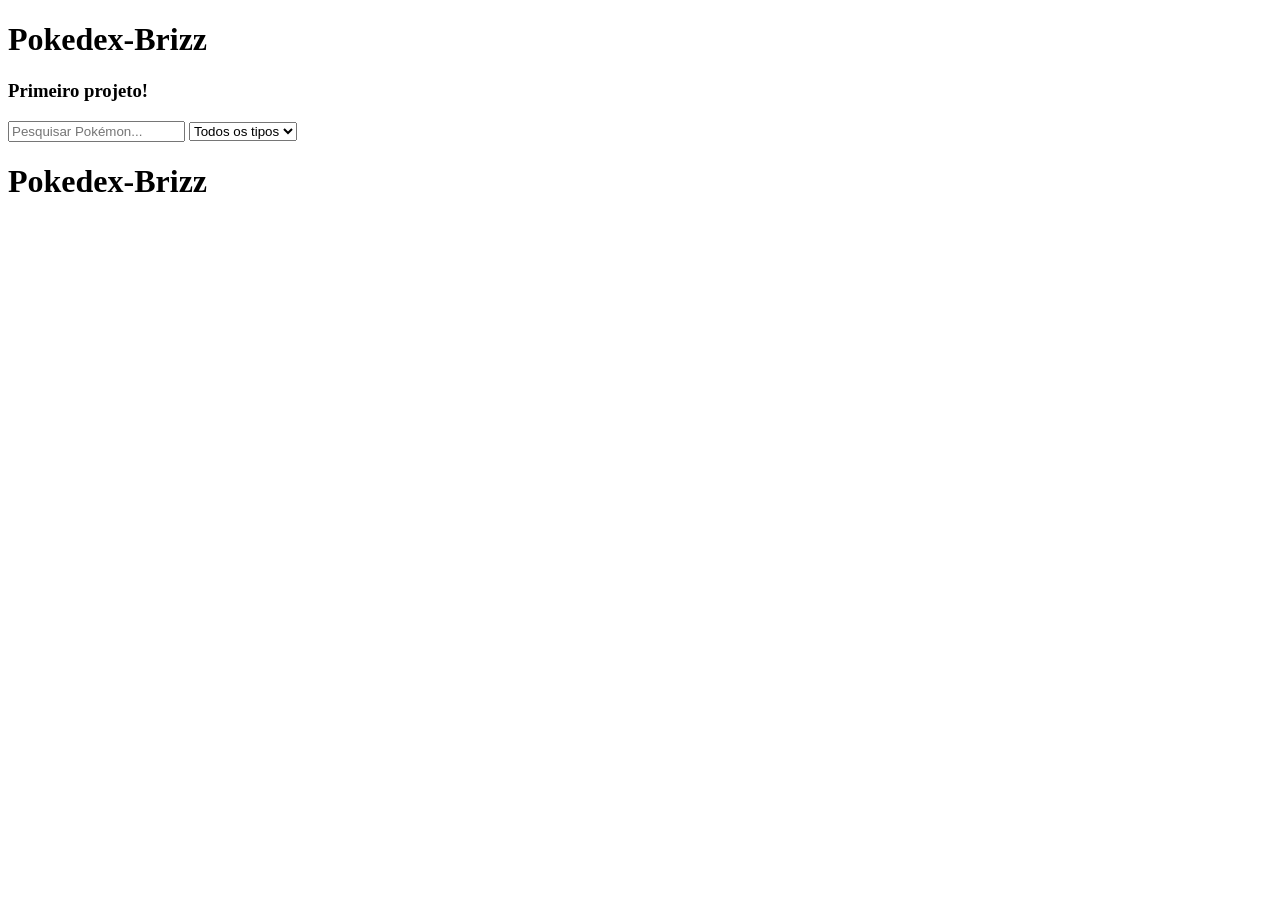
==== index.html @ e9a26c33 "Enhance index.html with search and filter options Added input and select elements for Pokémon search" ====
<!DOCTYPE html>
<html lang="pt-br">

<head>
    <meta charset="UTF-8">
    <meta name="viewport" content="width=device-width, initial-scale=1.0">

    <title>Pokedex-Brizz</title>
<!DOCTYPE html>
<html lang="pt-br">

<head>
    <meta charset="UTF-8">
    <meta name="viewport" content="width=device-width, initial-scale=1.0">

    <title>Pokedex do Brizz</title>

    <link rel="stylesheet" href="style.css">
</head>

<body>

    <h1>Pokedex-Brizz</h1>
    <h3>Primeiro projeto!</h3>

<input 
    type="text" 
    id="search" 
    placeholder="Pesquisar Pokémon..."
>
<select id="typeFilter">
    <option value="all">Todos os tipos</option>
    <option value="normal">Normal</option>
    <option value="fire">Fogo</option>
    <option value="water">Água</option>
    <option value="electric">Elétrico</option>
    <option value="grass">Grama</option>
    <option value="ice">Gelo</option>
    <option value="fighting">Lutador</option>
    <option value="poison">Veneno</option>
    <option value="ground">Terrestre</option>
    <option value="flying">Voador</option>
    <option value="psychic">Psíquico</option>
    <option value="bug">Inseto</option>
    <option value="rock">Pedra</option>
    <option value="ghost">Fantasma</option>
    <option value="dragon">Dragão</option>
    <option value="dark">Sombrio</option>
    <option value="steel">Aço</option>
    <option value="fairy">Fada</option>
</select>

<div class="pokeContainer" id="pokeContainer">

    <div class="pokeContainer" id="pokeContainer">


    </div>

    <script src="script.js"></script>

</body>
</html>
    <link rel="stylesheet" href="style.css">
</head>

<body>

    <h1>Pokedex-Brizz</h1>

    <div class="pokeContainer" id="pokeContainer">


    </div>

    <script src="script.js"></script>

</body>
</html>
---- style.css ----
const pokeContainer = document.querySelector("#pokeContainer");
const pokemonCount = 151
const colors = {
     fire: '#f5cbc8',
    grass: '#DEFDE0',
    electric: '#FCF7DE',
    water: '#c7ebfc',
    ground: '#caaf94',
    rock: '#bdbd7c',
    fairy: '#e6b7df',
    poison: '#97e4a6',
    bug: '#a2d19d',
    dragon: '#97b3e6',
    psychic: '#f8bcee',
    flying: '#F5F5F5',
    fighting: '#E6E0D4',
    normal: '#F5F5F5'
}

const mainTypes = Object.keys(colors);

const fetchPokemons = async () => {
    for (let i = 1; i <= pokemonCount; i++) {
        await getPokemon(i)
    }

}

const getPokemon = async (id) => {
    const url = `https://pokeapi.co/api/v2/pokemon/${id}`
    const resp = await fetch(url)
    const data = await resp.json()
    createPokemonCard(data)
}

createPokemonCard = (poke) => {
    const card = document.createElement('div')
    card.classList.add('pokemon')

    const name = poke.name[0].toUpperCase() + poke.name.slice(1)
    const id = poke.id.toString().padStart(3, '0')

    const  pokeTypes = poke.types.map(type => type.type.name)
    const   type = mainTypes.find(type => pokeTypes.indexOf(type) > -1)
    const color = colors[type]

    card.style.backgroundColor = color
j
    const pokemonInnerHTML = `
      <div class="imgContainer">
                <img src="https://raw.githubusercontent.com/PokeAPI/sprites/master/sprites/pokemon/${poke.id}.png" alt="${name}">
            </div>

            <div class="info">
                <span class="number">#${id}</span>
                <h3 class="name">${name}</h3>
                <small class="type">Type: ${type}</small>
            </div>
            `
            card.innerHTML = pokemonInnerHTML

            pokeContainer.appendChild(card)
}

        fetchPokemons()
---- style.css ----
const pokeContainer = document.querySelector("#pokeContainer");
const pokemonCount = 151
const colors = {
     fire: '#f5cbc8',
    grass: '#DEFDE0',
    electric: '#FCF7DE',
    water: '#c7ebfc',
    ground: '#caaf94',
    rock: '#bdbd7c',
    fairy: '#e6b7df',
    poison: '#97e4a6',
    bug: '#a2d19d',
    dragon: '#97b3e6',
    psychic: '#f8bcee',
    flying: '#F5F5F5',
    fighting: '#E6E0D4',
    normal: '#F5F5F5'
}

const mainTypes = Object.keys(colors);

const fetchPokemons = async () => {
    for (let i = 1; i <= pokemonCount; i++) {
        await getPokemon(i)
    }

}

const getPokemon = async (id) => {
    const url = `https://pokeapi.co/api/v2/pokemon/${id}`
    const resp = await fetch(url)
    const data = await resp.json()
    createPokemonCard(data)
}

createPokemonCard = (poke) => {
    const card = document.createElement('div')
    card.classList.add('pokemon')

    const name = poke.name[0].toUpperCase() + poke.name.slice(1)
    const id = poke.id.toString().padStart(3, '0')

    const  pokeTypes = poke.types.map(type => type.type.name)
    const   type = mainTypes.find(type => pokeTypes.indexOf(type) > -1)
    const color = colors[type]

    card.style.backgroundColor = color
j
    const pokemonInnerHTML = `
      <div class="imgContainer">
                <img src="https://raw.githubusercontent.com/PokeAPI/sprites/master/sprites/pokemon/${poke.id}.png" alt="${name}">
            </div>

            <div class="info">
                <span class="number">#${id}</span>
                <h3 class="name">${name}</h3>
                <small class="type">Type: ${type}</small>
            </div>
            `
            card.innerHTML = pokemonInnerHTML

            pokeContainer.appendChild(card)
}

        fetchPokemons()
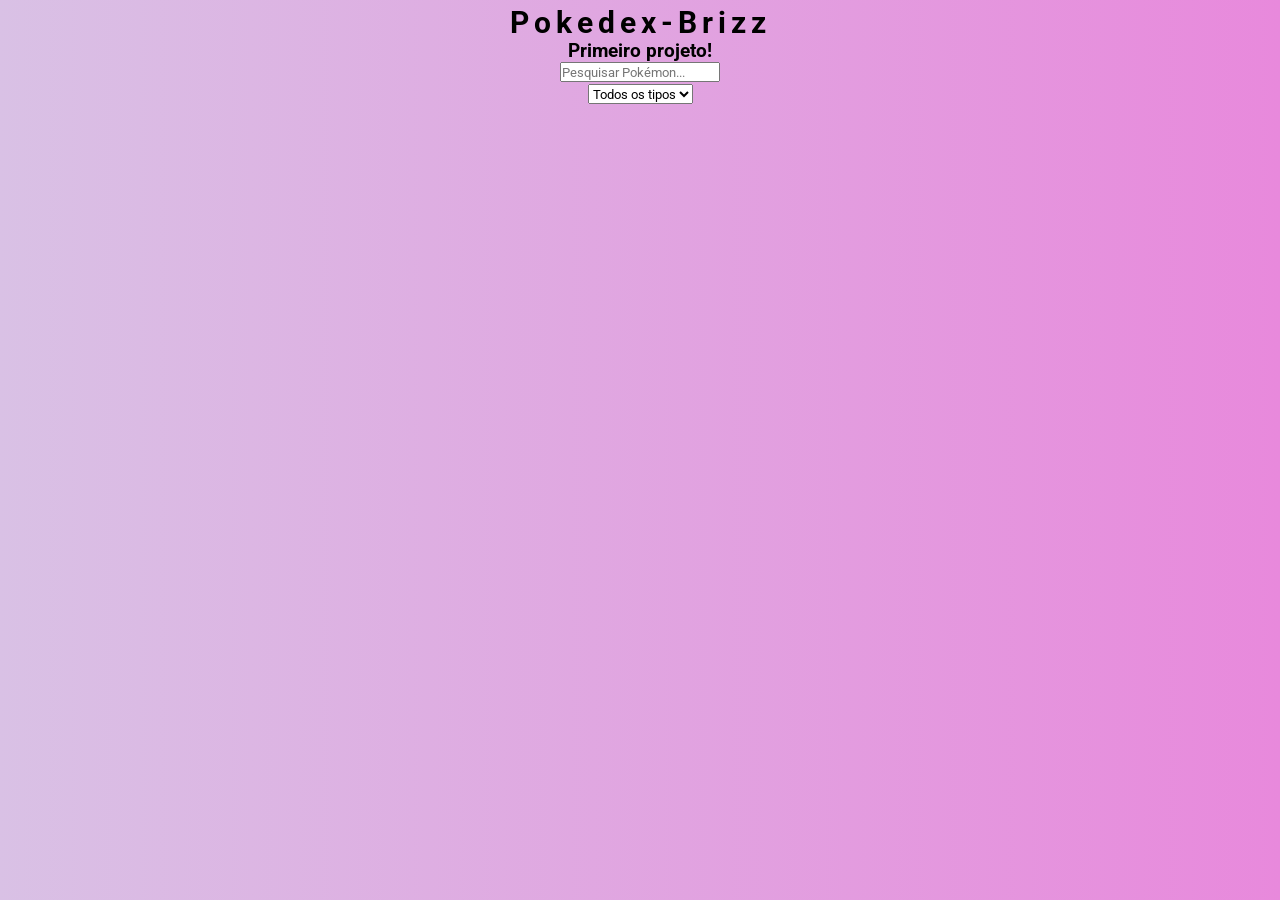
==== commit 563c5432: "Fix HTML structure and remove duplicates" ====
--- a/index.html
+++ b/index.html
@@ -6,14 +6,6 @@
     <meta name="viewport" content="width=device-width, initial-scale=1.0">
 
     <title>Pokedex-Brizz</title>
-<!DOCTYPE html>
-<html lang="pt-br">
-
-<head>
-    <meta charset="UTF-8">
-    <meta name="viewport" content="width=device-width, initial-scale=1.0">
-
-    <title>Pokedex do Brizz</title>
 
     <link rel="stylesheet" href="style.css">
 </head>
@@ -21,59 +13,43 @@
 <body>
 
     <h1>Pokedex-Brizz</h1>
+
     <h3>Primeiro projeto!</h3>
 
-<input 
-    type="text" 
-    id="search" 
-    placeholder="Pesquisar Pokémon..."
->
-<select id="typeFilter">
-    <option value="all">Todos os tipos</option>
-    <option value="normal">Normal</option>
-    <option value="fire">Fogo</option>
-    <option value="water">Água</option>
-    <option value="electric">Elétrico</option>
-    <option value="grass">Grama</option>
-    <option value="ice">Gelo</option>
-    <option value="fighting">Lutador</option>
-    <option value="poison">Veneno</option>
-    <option value="ground">Terrestre</option>
-    <option value="flying">Voador</option>
-    <option value="psychic">Psíquico</option>
-    <option value="bug">Inseto</option>
-    <option value="rock">Pedra</option>
-    <option value="ghost">Fantasma</option>
-    <option value="dragon">Dragão</option>
-    <option value="dark">Sombrio</option>
-    <option value="steel">Aço</option>
-    <option value="fairy">Fada</option>
-</select>
+    <input
+        type="text"
+        id="search"
+        placeholder="Pesquisar Pokémon..."
+    >
 
-<div class="pokeContainer" id="pokeContainer">
+    <select id="typeFilter">
+        <option value="all">Todos os tipos</option>
+        <option value="normal">Normal</option>
+        <option value="fire">Fogo</option>
+        <option value="water">Água</option>
+        <option value="electric">Elétrico</option>
+        <option value="grass">Grama</option>
+        <option value="ice">Gelo</option>
+        <option value="fighting">Lutador</option>
+        <option value="poison">Veneno</option>
+        <option value="ground">Terrestre</option>
+        <option value="flying">Voador</option>
+        <option value="psychic">Psíquico</option>
+        <option value="bug">Inseto</option>
+        <option value="rock">Pedra</option>
+        <option value="ghost">Fantasma</option>
+        <option value="dragon">Dragão</option>
+        <option value="dark">Sombrio</option>
+        <option value="steel">Aço</option>
+        <option value="fairy">Fada</option>
+    </select>
 
     <div class="pokeContainer" id="pokeContainer">
-
 
     </div>
 
     <script src="script.js"></script>
 
 </body>
+
 </html>
-    <link rel="stylesheet" href="style.css">
-</head>
-
-<body>
-
-    <h1>Pokedex-Brizz</h1>
-
-    <div class="pokeContainer" id="pokeContainer">
-
-
-    </div>
-
-    <script src="script.js"></script>
-
-</body>
-</html>
--- a/style.css
+++ b/style.css
@@ -1,66 +1,101 @@
-const pokeContainer = document.querySelector("#pokeContainer");
-const pokemonCount = 151
-const colors = {
-     fire: '#f5cbc8',
-    grass: '#DEFDE0',
-    electric: '#FCF7DE',
-    water: '#c7ebfc',
-    ground: '#caaf94',
-    rock: '#bdbd7c',
-    fairy: '#e6b7df',
-    poison: '#97e4a6',
-    bug: '#a2d19d',
-    dragon: '#97b3e6',
-    psychic: '#f8bcee',
-    flying: '#F5F5F5',
-    fighting: '#E6E0D4',
-    normal: '#F5F5F5'
+@import url('https://fonts.googleapis.com/css2?family=Roboto:wght@400;700&display=swap');
+
+* {
+    margin: 0;
+    padding: 0;
+    box-sizing: border-box;
+    font-family: 'Roboto', sans-serif;
 }
 
-const mainTypes = Object.keys(colors);
-
-const fetchPokemons = async () => {
-    for (let i = 1; i <= pokemonCount; i++) {
-        await getPokemon(i)
-    }
-
+body {
+    background: linear-gradient(to right, #d9c1e5, #e889dc);
+    min-height: 100vh;
+    display: flex;
+    flex-direction: column;
+    align-items: center;
 }
 
-const getPokemon = async (id) => {
-    const url = `https://pokeapi.co/api/v2/pokemon/${id}`
-    const resp = await fetch(url)
-    const data = await resp.json()
-    createPokemonCard(data)
+h1 {
+    margin-top: 5px;
+    margin-bottom: 0;
+    letter-spacing: 5px;
+    font-size: 30px;
 }
 
-createPokemonCard = (poke) => {
-    const card = document.createElement('div')
-    card.classList.add('pokemon')
-
-    const name = poke.name[0].toUpperCase() + poke.name.slice(1)
-    const id = poke.id.toString().padStart(3, '0')
-
-    const  pokeTypes = poke.types.map(type => type.type.name)
-    const   type = mainTypes.find(type => pokeTypes.indexOf(type) > -1)
-    const color = colors[type]
-
-    card.style.backgroundColor = color
-j
-    const pokemonInnerHTML = `
-      <div class="imgContainer">
-                <img src="https://raw.githubusercontent.com/PokeAPI/sprites/master/sprites/pokemon/${poke.id}.png" alt="${name}">
-            </div>
-
-            <div class="info">
-                <span class="number">#${id}</span>
-                <h3 class="name">${name}</h3>
-                <small class="type">Type: ${type}</small>
-            </div>
-            `
-            card.innerHTML = pokemonInnerHTML
-
-            pokeContainer.appendChild(card)
+h2 {
+    margin-top: 5px;
+    margin-bottom: 10px;
 }
 
-        fetchPokemons()
+input {
+    width: 160px;
+    height: 20px;
+    margin-bottom: 2px;
+}
 
+select {
+    height: 20px;
+}
+
+.pokeContainer {
+    display: flex;
+    flex-wrap: wrap;
+    align-items: center;
+    justify-content: center;
+    width: 100%;
+    max-width: 1200px;
+    margin: 50px auto 0;
+    padding: 20px;
+}
+
+.pokemon {
+    background-color: #eee;
+    border-radius: 10px;
+    box-shadow: 0 4px 8px rgba(100, 100, 100, 0.5);
+    margin: 10px;
+    padding: 20px;
+    text-align: center;
+    width: 150px;
+    transition: transform 0.2s ease;
+}
+
+.pokemon:hover {
+    transform: scale(1.05);
+}
+
+.imgContainer {
+    display: flex;
+    justify-content: center;
+    align-items: center;
+    background-color: rgba(255, 255, 255, 0.6);
+    border-radius: 50%;
+    width: 110px;
+    height: 110px;
+    margin: 0 auto;
+}
+
+.imgContainer img {
+    max-width: 90%;
+    max-height: 90%;
+}
+
+.info {
+    margin-top: 15px;
+}
+
+.number {
+    background-color: rgba(0, 0, 0, 0.15);
+    padding: 2px 13px;
+    border-radius: 10px;
+    font-size: 0.8rem;
+}
+
+.name {
+    margin: 10px 0 5px;
+    letter-spacing: 1.5px;
+    font-size: 18px;
+}
+
+.type {
+    font-size: 13px;
+}
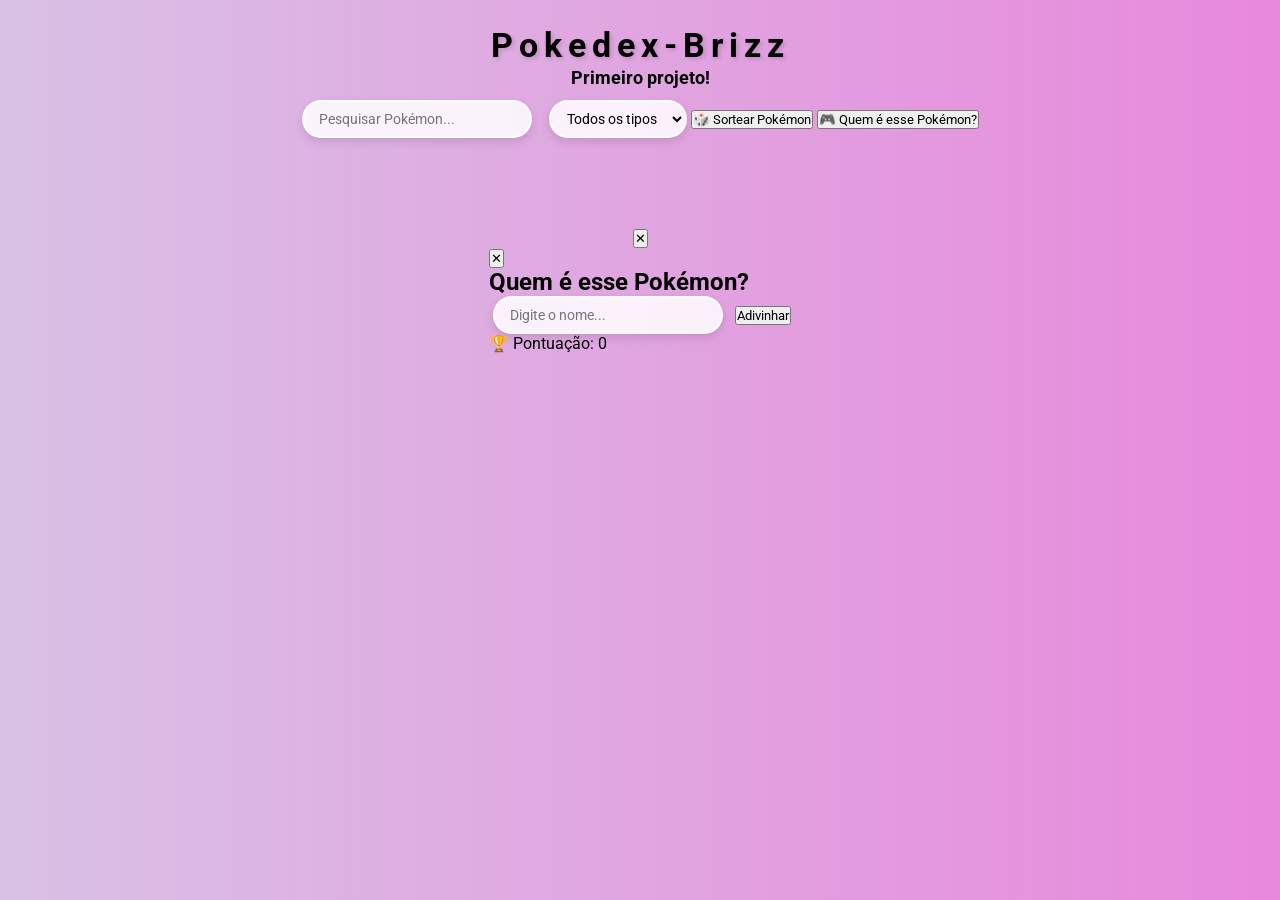
==== commit df8110b9: "Update index.html" ====
--- a/index.html
+++ b/index.html
@@ -5,7 +5,7 @@
     <meta charset="UTF-8">
     <meta name="viewport" content="width=device-width, initial-scale=1.0">
 
-    <title>Pokedex-Brizz</title>
+    <title>Pokedex do Brizz</title>
 
     <link rel="stylesheet" href="style.css">
 </head>
@@ -16,35 +16,83 @@
 
     <h3>Primeiro projeto!</h3>
 
-    <input
-        type="text"
-        id="search"
-        placeholder="Pesquisar Pokémon..."
-    >
+    <div class="controls">
 
-    <select id="typeFilter">
-        <option value="all">Todos os tipos</option>
-        <option value="normal">Normal</option>
-        <option value="fire">Fogo</option>
-        <option value="water">Água</option>
-        <option value="electric">Elétrico</option>
-        <option value="grass">Grama</option>
-        <option value="ice">Gelo</option>
-        <option value="fighting">Lutador</option>
-        <option value="poison">Veneno</option>
-        <option value="ground">Terrestre</option>
-        <option value="flying">Voador</option>
-        <option value="psychic">Psíquico</option>
-        <option value="bug">Inseto</option>
-        <option value="rock">Pedra</option>
-        <option value="ghost">Fantasma</option>
-        <option value="dragon">Dragão</option>
-        <option value="dark">Sombrio</option>
-        <option value="steel">Aço</option>
-        <option value="fairy">Fada</option>
-    </select>
+        <input
+            type="text"
+            id="search"
+            placeholder="Pesquisar Pokémon..."
+        >
+
+        <select id="typeFilter">
+            <option value="all">Todos os tipos</option>
+            <option value="normal">Normal</option>
+            <option value="fire">Fogo</option>
+            <option value="water">Água</option>
+            <option value="electric">Elétrico</option>
+            <option value="grass">Grama</option>
+            <option value="ice">Gelo</option>
+            <option value="fighting">Lutador</option>
+            <option value="poison">Veneno</option>
+            <option value="ground">Terrestre</option>
+            <option value="flying">Voador</option>
+            <option value="psychic">Psíquico</option>
+            <option value="bug">Inseto</option>
+            <option value="rock">Pedra</option>
+            <option value="ghost">Fantasma</option>
+            <option value="dragon">Dragão</option>
+            <option value="dark">Sombrio</option>
+            <option value="steel">Aço</option>
+            <option value="fairy">Fada</option>
+        </select>
+
+        <button id="randomPokemon">🎲 Sortear Pokémon</button>
+
+        <button id="guessGame">🎮 Quem é esse Pokémon?</button>
+
+    </div>
 
     <div class="pokeContainer" id="pokeContainer">
+    </div>
+
+    <div class="detailsOverlay" id="detailsOverlay">
+
+        <div class="detailsCard" id="detailsCard">
+
+            <button class="closeDetails" id="closeDetails">✕</button>
+
+            <div id="detailsContent"></div>
+
+        </div>
+
+    </div>
+
+    <div class="gameOverlay" id="gameOverlay">
+
+        <div class="gameCard">
+
+            <button class="closeGame" id="closeGame">✕</button>
+
+            <h2>Quem é esse Pokémon?</h2>
+
+            <img id="gameImage" class="gameImage">
+
+            <input
+                type="text"
+                id="guessInput"
+                placeholder="Digite o nome..."
+            >
+
+            <button id="guessButton">Adivinhar</button>
+
+            <p id="gameResult"></p>
+
+            <p>
+                🏆 Pontuação:
+                <span id="score">0</span>
+            </p>
+
+        </div>
 
     </div>
 
--- a/style.css
+++ b/style.css
@@ -16,25 +16,55 @@
 }
 
 h1 {
-    margin-top: 5px;
-    margin-bottom: 0;
-    letter-spacing: 5px;
-    font-size: 30px;
+    margin-top: 25px;
+    margin-bottom: 2px;
+    letter-spacing: 6px;
+    font-size: 34px;
+    font-weight: 700;
+    text-shadow: 2px 2px 4px rgba(0, 0, 0, 0.15);
 }
 
-h2 {
-    margin-top: 5px;
-    margin-bottom: 10px;
+h3 {
+    margin-bottom: 12px;
+    font-size: 18px;
+    font-weight: 700;
 }
 
 input {
-    width: 160px;
-    height: 20px;
-    margin-bottom: 2px;
+    width: 230px;
+    height: 38px;
+    padding: 0 15px;
+    border: 2px solid rgba(255, 255, 255, 0.8);
+    border-radius: 20px;
+    outline: none;
+    background: rgba(255, 255, 255, 0.85);
+    font-size: 14px;
+    box-shadow: 0 4px 10px rgba(0, 0, 0, 0.12);
+    transition: 0.2s;
+    margin-right: 8px;
+}
+
+input:focus {
+    border-color: #ffffff;
+    transform: scale(1.03);
+    box-shadow: 0 5px 15px rgba(0, 0, 0, 0.2);
 }
 
 select {
-    height: 20px;
+    height: 38px;
+    margin-left: 5px;
+    padding: 0 12px;
+    border: 2px solid rgba(255, 255, 255, 0.8);
+    border-radius: 20px;
+    outline: none;
+    background: rgba(255, 255, 255, 0.85);
+    font-size: 14px;
+    cursor: pointer;
+    box-shadow: 0 4px 10px rgba(0, 0, 0, 0.12);
+}
+
+select:focus {
+    border-color: #ffffff;
 }
 
 .pokeContainer {
@@ -99,3 +129,34 @@
 .type {
     font-size: 13px;
 }
+
+.pokemon {
+    cursor: pointer;
+}
+
+.zoomOverlay {
+    position: fixed;
+    inset: 0;
+    background: rgba(0, 0, 0, 0.6);
+    z-index: 999;
+    display: none;
+}
+
+.zoomOverlay.active {
+    display: block;
+}
+
+.pokemon.zoomed {
+    position: fixed;
+    left: 50%;
+    top: 50%;
+    transform: translate(-50%, -50%) scale(1.7);
+    z-index: 1000;
+    width: 180px;
+    margin: 0;
+    transition: transform 0.3s ease;
+}
+
+.pokemon.zoomed:hover {
+    transform: translate(-50%, -50%) scale(1.75);
+}
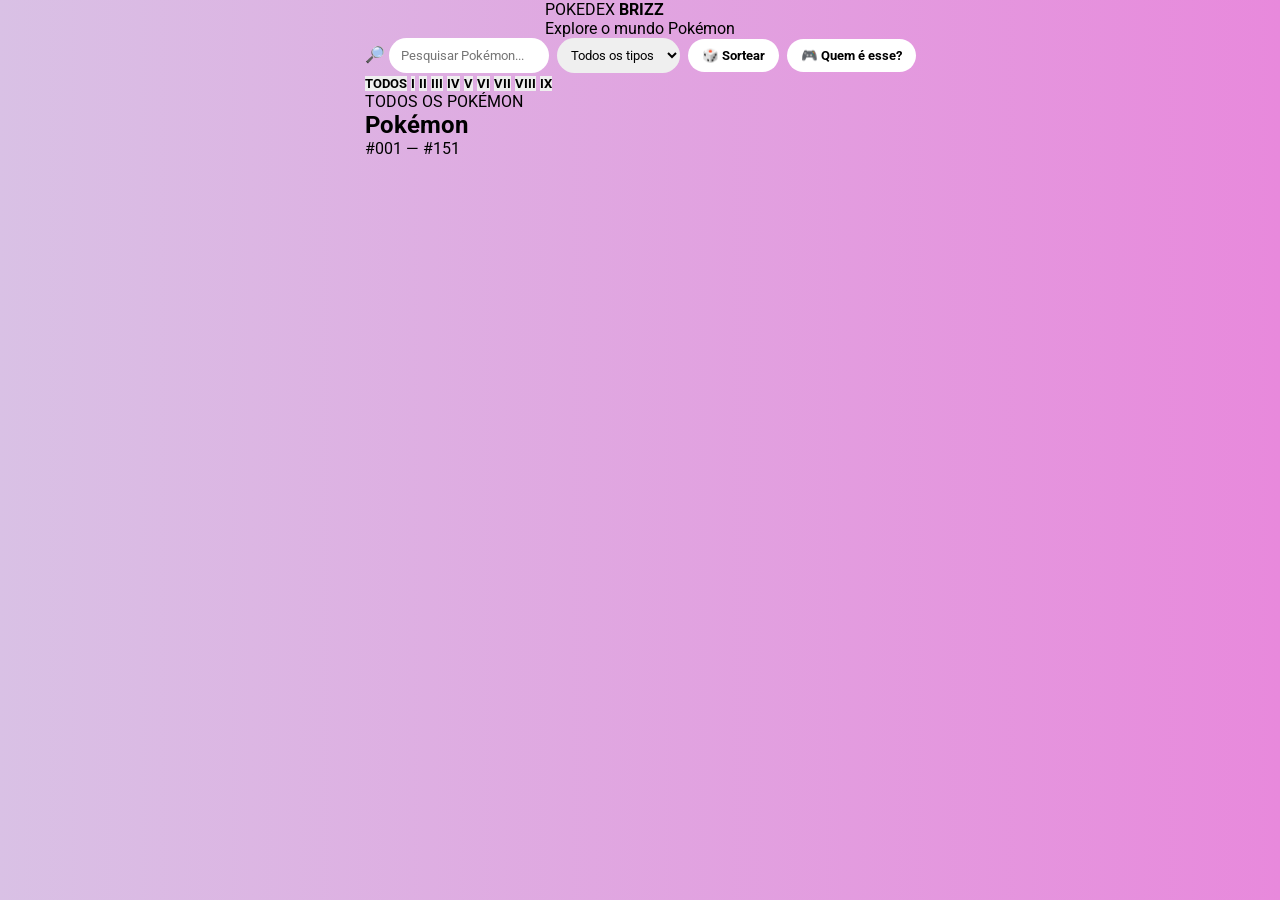
==== commit 51b65e6f: "Update index.html" ====
--- a/index.html
+++ b/index.html
@@ -5,59 +5,126 @@
     <meta charset="UTF-8">
     <meta name="viewport" content="width=device-width, initial-scale=1.0">
 
-    <title>Pokedex do Brizz</title>
+    <title>Pokedex-Brizz</title>
 
     <link rel="stylesheet" href="style.css">
 </head>
 
 <body>
 
-    <h1>Pokedex-Brizz</h1>
+    <header class="header">
 
-    <h3>Primeiro projeto!</h3>
+        <div class="logo">
+            <span>POKEDEX</span>
+            <strong>BRIZZ</strong>
+        </div>
 
-    <div class="controls">
+        <p>Explore o mundo Pokémon</p>
 
-        <input
-            type="text"
-            id="search"
-            placeholder="Pesquisar Pokémon..."
-        >
+    </header>
 
-        <select id="typeFilter">
-            <option value="all">Todos os tipos</option>
-            <option value="normal">Normal</option>
-            <option value="fire">Fogo</option>
-            <option value="water">Água</option>
-            <option value="electric">Elétrico</option>
-            <option value="grass">Grama</option>
-            <option value="ice">Gelo</option>
-            <option value="fighting">Lutador</option>
-            <option value="poison">Veneno</option>
-            <option value="ground">Terrestre</option>
-            <option value="flying">Voador</option>
-            <option value="psychic">Psíquico</option>
-            <option value="bug">Inseto</option>
-            <option value="rock">Pedra</option>
-            <option value="ghost">Fantasma</option>
-            <option value="dragon">Dragão</option>
-            <option value="dark">Sombrio</option>
-            <option value="steel">Aço</option>
-            <option value="fairy">Fada</option>
-        </select>
+    <main>
 
-        <button id="randomPokemon">🎲 Sortear Pokémon</button>
+        <section class="controls">
 
-        <button id="guessGame">🎮 Quem é esse Pokémon?</button>
+            <div class="searchBox">
+                🔎
+                <input
+                    type="text"
+                    id="search"
+                    placeholder="Pesquisar Pokémon..."
+                >
+            </div>
 
-    </div>
+            <select id="typeFilter">
+                <option value="all">Todos os tipos</option>
+                <option value="normal">Normal</option>
+                <option value="fire">Fogo</option>
+                <option value="water">Água</option>
+                <option value="electric">Elétrico</option>
+                <option value="grass">Grama</option>
+                <option value="ice">Gelo</option>
+                <option value="fighting">Lutador</option>
+                <option value="poison">Veneno</option>
+                <option value="ground">Terrestre</option>
+                <option value="flying">Voador</option>
+                <option value="psychic">Psíquico</option>
+                <option value="bug">Inseto</option>
+                <option value="rock">Pedra</option>
+                <option value="ghost">Fantasma</option>
+                <option value="dragon">Dragão</option>
+                <option value="dark">Sombrio</option>
+                <option value="steel">Aço</option>
+                <option value="fairy">Fada</option>
+            </select>
 
-    <div class="pokeContainer" id="pokeContainer">
-    </div>
+            <button id="randomPokemon">🎲 Sortear</button>
+
+            <button id="guessGame">🎮 Quem é esse?</button>
+
+        </section>
+
+        <section class="generations">
+
+            <button class="generation active" data-generation="all">
+                TODOS
+            </button>
+
+            <button class="generation" data-generation="1">
+                I
+            </button>
+
+            <button class="generation" data-generation="2">
+                II
+            </button>
+
+            <button class="generation" data-generation="3">
+                III
+            </button>
+
+            <button class="generation" data-generation="4">
+                IV
+            </button>
+
+            <button class="generation" data-generation="5">
+                V
+            </button>
+
+            <button class="generation" data-generation="6">
+                VI
+            </button>
+
+            <button class="generation" data-generation="7">
+                VII
+            </button>
+
+            <button class="generation" data-generation="8">
+                VIII
+            </button>
+
+            <button class="generation" data-generation="9">
+                IX
+            </button>
+
+        </section>
+
+        <section class="regionTitle">
+
+            <span id="regionGeneration">TODOS OS POKÉMON</span>
+
+            <h2 id="regionName">Pokémon</h2>
+
+            <p id="regionNumber">#001 — #151</p>
+
+        </section>
+
+        <div class="pokeContainer" id="pokeContainer"></div>
+
+    </main>
 
     <div class="detailsOverlay" id="detailsOverlay">
 
-        <div class="detailsCard" id="detailsCard">
+        <div class="detailsCard">
 
             <button class="closeDetails" id="closeDetails">✕</button>
 
@@ -87,7 +154,7 @@
 
             <p id="gameResult"></p>
 
-            <p>
+            <p class="score">
                 🏆 Pontuação:
                 <span id="score">0</span>
             </p>
--- a/style.css
+++ b/style.css
@@ -16,55 +16,58 @@
 }
 
 h1 {
-    margin-top: 25px;
-    margin-bottom: 2px;
-    letter-spacing: 6px;
-    font-size: 34px;
-    font-weight: 700;
-    text-shadow: 2px 2px 4px rgba(0, 0, 0, 0.15);
+    margin-top: 5px;
+    margin-bottom: 0;
+    letter-spacing: 5px;
+    font-size: 30px;
 }
 
 h3 {
-    margin-bottom: 12px;
-    font-size: 18px;
-    font-weight: 700;
+    margin-top: 5px;
+    margin-bottom: 10px;
+}
+
+.controls {
+    display: flex;
+    align-items: center;
+    justify-content: center;
+    flex-wrap: wrap;
+    gap: 8px;
 }
 
 input {
-    width: 230px;
-    height: 38px;
-    padding: 0 15px;
-    border: 2px solid rgba(255, 255, 255, 0.8);
+    width: 160px;
+    height: 35px;
+    padding: 0 12px;
+    border: none;
     border-radius: 20px;
     outline: none;
-    background: rgba(255, 255, 255, 0.85);
-    font-size: 14px;
-    box-shadow: 0 4px 10px rgba(0, 0, 0, 0.12);
-    transition: 0.2s;
-    margin-right: 8px;
-}
-
-input:focus {
-    border-color: #ffffff;
-    transform: scale(1.03);
-    box-shadow: 0 5px 15px rgba(0, 0, 0, 0.2);
 }
 
 select {
-    height: 38px;
-    margin-left: 5px;
-    padding: 0 12px;
-    border: 2px solid rgba(255, 255, 255, 0.8);
+    height: 35px;
+    padding: 0 10px;
+    border: none;
     border-radius: 20px;
     outline: none;
-    background: rgba(255, 255, 255, 0.85);
-    font-size: 14px;
+}
+
+button {
+    border: none;
     cursor: pointer;
-    box-shadow: 0 4px 10px rgba(0, 0, 0, 0.12);
-}
-
-select:focus {
-    border-color: #ffffff;
+    font-weight: bold;
+    transition: transform 0.2s ease;
+}
+
+button:hover {
+    transform: scale(1.05);
+}
+
+#randomPokemon,
+#guessGame {
+    padding: 9px 14px;
+    border-radius: 20px;
+    background-color: #ffffff;
 }
 
 .pokeContainer {
@@ -74,7 +77,7 @@
     justify-content: center;
     width: 100%;
     max-width: 1200px;
-    margin: 50px auto 0;
+    margin: 35px auto 0;
     padding: 20px;
 }
 
@@ -86,6 +89,7 @@
     padding: 20px;
     text-align: center;
     width: 150px;
+    cursor: pointer;
     transition: transform 0.2s ease;
 }
 
@@ -130,33 +134,135 @@
     font-size: 13px;
 }
 
-.pokemon {
-    cursor: pointer;
-}
-
-.zoomOverlay {
+.detailsOverlay,
+.gameOverlay {
     position: fixed;
     inset: 0;
-    background: rgba(0, 0, 0, 0.6);
-    z-index: 999;
+    background: rgba(0, 0, 0, 0.65);
     display: none;
-}
-
-.zoomOverlay.active {
+    align-items: center;
+    justify-content: center;
+    z-index: 2000;
+}
+
+.detailsOverlay.active,
+.gameOverlay.active {
+    display: flex;
+}
+
+.detailsCard,
+.gameCard {
+    position: relative;
+    width: 380px;
+    max-width: 90%;
+    max-height: 90vh;
+    overflow-y: auto;
+    background: #eee;
+    border-radius: 20px;
+    padding: 25px;
+    text-align: center;
+    box-shadow: 0 10px 30px rgba(0, 0, 0, 0.4);
+}
+
+.closeDetails,
+.closeGame {
+    position: absolute;
+    top: 12px;
+    right: 15px;
+    background: transparent;
+    font-size: 22px;
+}
+
+.detailsImage {
+    width: 180px;
+    height: 180px;
+    object-fit: contain;
+}
+
+.detailsName {
+    font-size: 28px;
+    margin: 5px 0;
+}
+
+.detailsNumber {
+    font-size: 14px;
+    opacity: 0.6;
+}
+
+.detailsType {
+    display: inline-block;
+    margin: 10px 0 20px;
+    padding: 6px 15px;
+    border-radius: 20px;
+    background: rgba(0, 0, 0, 0.12);
+}
+
+.stats {
+    display: flex;
+    flex-direction: column;
+    gap: 10px;
+}
+
+.stat {
+    background: rgba(255, 255, 255, 0.6);
+    border-radius: 10px;
+    padding: 10px;
+    text-align: left;
+}
+
+.stat strong {
     display: block;
-}
-
-.pokemon.zoomed {
-    position: fixed;
-    left: 50%;
-    top: 50%;
-    transform: translate(-50%, -50%) scale(1.7);
-    z-index: 1000;
-    width: 180px;
-    margin: 0;
-    transition: transform 0.3s ease;
-}
-
-.pokemon.zoomed:hover {
-    transform: translate(-50%, -50%) scale(1.75);
-}
+    font-size: 13px;
+}
+
+.statBar {
+    width: 100%;
+    height: 10px;
+    background: rgba(0, 0, 0, 0.15);
+    border-radius: 10px;
+    overflow: hidden;
+    margin: 6px 0;
+}
+
+.statFill {
+    height: 100%;
+    background: #555;
+    border-radius: 10px;
+    transition: width 0.5s ease;
+}
+
+.stat span {
+    display: block;
+    text-align: right;
+    font-size: 14px;
+}
+
+.gameCard h2 {
+    margin-bottom: 10px;
+}
+
+.gameImage {
+    width: 220px;
+    height: 220px;
+    object-fit: contain;
+    display: block;
+    margin: 10px auto;
+    filter: brightness(0);
+}
+
+#guessInput {
+    width: 75%;
+    margin: 10px 5px 10px 0;
+}
+
+#guessButton {
+    padding: 9px 15px;
+    border-radius: 20px;
+    background: #ffffff;
+}
+
+#gameResult {
+    font-weight: bold;
+    margin: 15px 0;
+    min-height: 20px;
+}
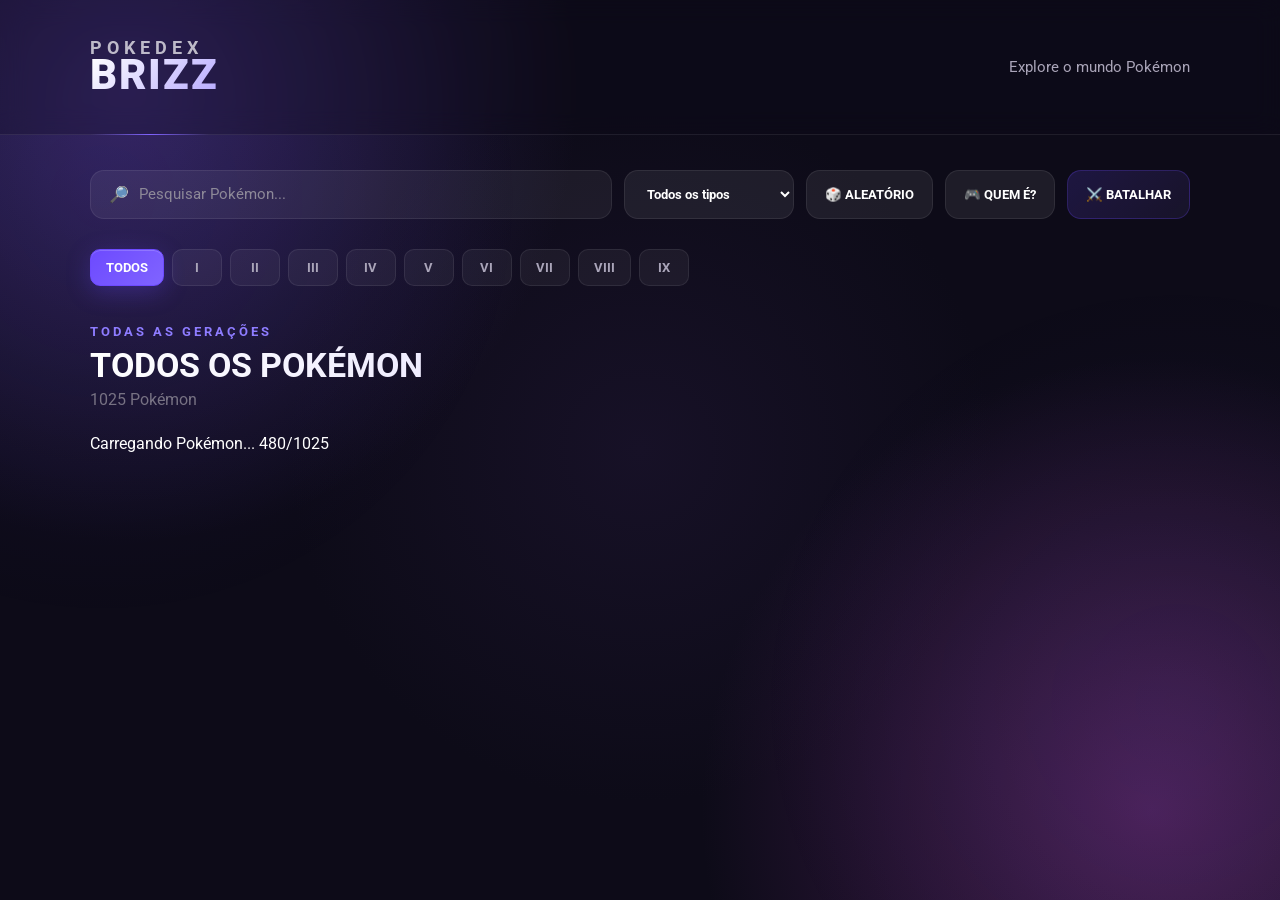
==== commit 084956bb: "Refactor index.html for improved structure and features" ====
--- a/index.html
+++ b/index.html
@@ -1,11 +1,10 @@
 <!DOCTYPE html>
 <html lang="pt-br">
-
 <head>
     <meta charset="UTF-8">
     <meta name="viewport" content="width=device-width, initial-scale=1.0">
 
-    <title>Pokedex-Brizz</title>
+    <title>Pokedex</title>
 
     <link rel="stylesheet" href="style.css">
 </head>
@@ -13,14 +12,12 @@
 <body>
 
     <header class="header">
-
         <div class="logo">
             <span>POKEDEX</span>
             <strong>BRIZZ</strong>
         </div>
 
         <p>Explore o mundo Pokémon</p>
-
     </header>
 
     <main>
@@ -28,7 +25,7 @@
         <section class="controls">
 
             <div class="searchBox">
-                🔎
+                <span>🔎</span>
                 <input
                     type="text"
                     id="search"
@@ -58,9 +55,11 @@
                 <option value="fairy">Fada</option>
             </select>
 
-            <button id="randomPokemon">🎲 Sortear</button>
-
-            <button id="guessGame">🎮 Quem é esse?</button>
+            <button id="randomPokemon">🎲 ALEATÓRIO</button>
+
+            <button id="guessGame">🎮 QUEM É?</button>
+
+            <button id="battleButton">⚔️ BATALHAR</button>
 
         </section>
 
@@ -110,23 +109,40 @@
 
         <section class="regionTitle">
 
-            <span id="regionGeneration">TODOS OS POKÉMON</span>
-
-            <h2 id="regionName">Pokémon</h2>
-
-            <p id="regionNumber">#001 — #151</p>
+            <span id="regionGeneration">
+                TODAS AS GERAÇÕES
+            </span>
+
+            <h2 id="regionName">
+                TODOS OS POKÉMON
+            </h2>
+
+            <p id="regionNumber">
+                1025 Pokémon
+            </p>
 
         </section>
 
-        <div class="pokeContainer" id="pokeContainer"></div>
+        <section
+            id="pokeContainer"
+            class="pokeContainer"
+        ></section>
 
     </main>
 
-    <div class="detailsOverlay" id="detailsOverlay">
+    <div
+        id="detailsOverlay"
+        class="detailsOverlay"
+    >
 
         <div class="detailsCard">
 
-            <button class="closeDetails" id="closeDetails">✕</button>
+            <button
+                id="closeDetails"
+                class="closeDetails"
+            >
+                ✕
+            </button>
 
             <div id="detailsContent"></div>
 
@@ -134,31 +150,136 @@
 
     </div>
 
-    <div class="gameOverlay" id="gameOverlay">
+    <div
+        id="gameOverlay"
+        class="gameOverlay"
+    >
 
         <div class="gameCard">
 
-            <button class="closeGame" id="closeGame">✕</button>
-
-            <h2>Quem é esse Pokémon?</h2>
-
-            <img id="gameImage" class="gameImage">
+            <button
+                id="closeGame"
+                class="closeGame"
+            >
+                ✕
+            </button>
+
+            <h2>🎮 QUEM É ESSE POKÉMON?</h2>
+
+            <img
+                id="gameImage"
+                class="gameImage"
+                src=""
+                alt="Pokémon"
+            >
 
             <input
                 type="text"
-                id="guessInput"
-                placeholder="Digite o nome..."
-            >
-
-            <button id="guessButton">Adivinhar</button>
-
-            <p id="gameResult"></p>
-
-            <p class="score">
-                🏆 Pontuação:
-                <span id="score">0</span>
+                id="gameInput"
+                placeholder="Digite o nome do Pokémon..."
+                autocomplete="off"
+            >
+
+            <button id="gameSubmit">
+                RESPONDER
+            </button>
+
+            <div id="gameResult"></div>
+
+            <div class="score">
+                Pontuação: <span id="score">0</span>
+            </div>
+
+        </div>
+
+    </div>
+
+    <div
+        id="battleOverlay"
+        class="battleOverlay"
+    >
+
+        <div class="battleModal">
+
+            <button
+                id="closeBattle"
+                class="closeBattle"
+            >
+                ✕
+            </button>
+
+            <h2>⚔️ BATALHA POKÉMON</h2>
+
+            <p class="battleSubtitle">
+                Escolha dois Pokémon para começar a batalha
             </p>
 
+            <div class="battleSelectors">
+
+                <div class="battleSelector">
+
+                    <label>
+                        Pokémon 1
+                    </label>
+
+                    <input
+                        type="text"
+                        id="battleSearch1"
+                        class="battleSearch"
+                        placeholder="Pesquisar Pokémon..."
+                        autocomplete="off"
+                    >
+
+                    <select id="battlePokemon1"></select>
+
+                    <div
+                        id="preview1"
+                        class="battlePreview"
+                    ></div>
+
+                </div>
+
+                <div class="battleVS">
+                    VS
+                </div>
+
+                <div class="battleSelector">
+
+                    <label>
+                        Pokémon 2
+                    </label>
+
+                    <input
+                        type="text"
+                        id="battleSearch2"
+                        class="battleSearch"
+                        placeholder="Pesquisar Pokémon..."
+                        autocomplete="off"
+                    >
+
+                    <select id="battlePokemon2"></select>
+
+                    <div
+                        id="preview2"
+                        class="battlePreview"
+                    ></div>
+
+                </div>
+
+            </div>
+
+            <button
+                id="startBattle"
+                class="startBattle"
+            >
+                ⚔️ COMEÇAR BATALHA
+            </button>
+
+            <div
+                id="battleArena"
+                class="battleArena"
+            ></div>
+
         </div>
 
     </div>
@@ -166,5 +287,4 @@
     <script src="script.js"></script>
 
 </body>
-
 </html>
--- a/style.css
+++ b/style.css
@@ -1,4 +1,4 @@
-@import url('https://fonts.googleapis.com/css2?family=Roboto:wght@400;700&display=swap');
+@import url('https://fonts.googleapis.com/css2?family=Roboto:wght@400;500;700;900&display=swap');
 
 * {
     margin: 0;
@@ -7,262 +7,1728 @@
     font-family: 'Roboto', sans-serif;
 }
 
+html {
+    scroll-behavior: smooth;
+}
+
 body {
-    background: linear-gradient(to right, #d9c1e5, #e889dc);
     min-height: 100vh;
+    color: #ffffff;
+    background:
+        radial-gradient(circle at 10% 10%, #31245c 0%, transparent 32%),
+        radial-gradient(circle at 90% 90%, #471f55 0%, transparent 32%),
+        radial-gradient(circle at 50% 50%, #171127 0%, transparent 45%),
+        #0d0b18;
+    background-attachment: fixed;
+    overflow-x: hidden;
+}
+
+body::before {
+    content: "";
+    position: fixed;
+    inset: -20%;
+    z-index: -1;
+    pointer-events: none;
+    background:
+        radial-gradient(circle at 20% 30%, rgba(109, 74, 255, 0.08), transparent 25%),
+        radial-gradient(circle at 80% 70%, rgba(155, 124, 255, 0.06), transparent 25%);
+    animation: backgroundFloat 12s ease-in-out infinite alternate;
+}
+
+button,
+select,
+input {
+    font-family: inherit;
+}
+
+button {
+    user-select: none;
+}
+
+.header {
+    position: relative;
+    padding: 40px 7%;
+    display: flex;
+    align-items: center;
+    justify-content: space-between;
+    border-bottom: 1px solid rgba(255, 255, 255, 0.08);
+    background: rgba(13, 11, 24, 0.25);
+    backdrop-filter: blur(12px);
+    animation: headerEnter 0.8s ease both;
+}
+
+.header::after {
+    content: "";
+    position: absolute;
+    left: 7%;
+    bottom: -1px;
+    width: 120px;
+    height: 1px;
+    background: linear-gradient(
+        90deg,
+        transparent,
+        #8064ff,
+        transparent
+    );
+    animation: headerLine 3s ease-in-out infinite;
+}
+
+.logo {
     display: flex;
     flex-direction: column;
-    align-items: center;
-}
-
-h1 {
-    margin-top: 5px;
-    margin-bottom: 0;
+    line-height: 0.9;
+    transition: 0.3s ease;
+}
+
+.logo:hover {
+    transform: translateY(-2px);
+}
+
+.logo span {
+    font-size: 18px;
+    font-weight: 700;
     letter-spacing: 5px;
-    font-size: 30px;
-}
-
-h3 {
-    margin-top: 5px;
-    margin-bottom: 10px;
+    opacity: 0.7;
+}
+
+.logo strong {
+    font-size: 42px;
+    font-weight: 900;
+    letter-spacing: 2px;
+    background: linear-gradient(
+        135deg,
+        #ffffff,
+        #b7aaff,
+        #8064ff
+    );
+    background-size: 200% 200%;
+    -webkit-background-clip: text;
+    background-clip: text;
+    color: transparent;
+    animation: logoGradient 5s ease infinite;
+}
+
+.header p {
+    color: #aaa5b9;
+    font-size: 15px;
+    transition: 0.3s ease;
+}
+
+.header:hover p {
+    color: #c6c0d3;
+}
+
+main {
+    width: 86%;
+    max-width: 1500px;
+    margin: auto;
 }
 
 .controls {
     display: flex;
+    gap: 12px;
+    padding: 35px 0 20px;
+    flex-wrap: wrap;
+    animation: controlsEnter 0.8s ease 0.1s both;
+}
+
+.searchBox {
+    position: relative;
+    flex: 1;
+    min-width: 250px;
+    display: flex;
     align-items: center;
-    justify-content: center;
+    gap: 10px;
+    padding: 14px 18px;
+    background: rgba(255, 255, 255, 0.06);
+    border: 1px solid rgba(255, 255, 255, 0.08);
+    border-radius: 14px;
+    transition: 0.3s ease;
+    overflow: hidden;
+}
+
+.searchBox::before {
+    content: "";
+    position: absolute;
+    top: 0;
+    left: -100%;
+    width: 100%;
+    height: 100%;
+    background: linear-gradient(
+        90deg,
+        transparent,
+        rgba(109, 74, 255, 0.12),
+        transparent
+    );
+    transition: 0.6s ease;
+}
+
+.searchBox:focus-within {
+    border-color: rgba(109, 74, 255, 0.65);
+    background: rgba(109, 74, 255, 0.08);
+    box-shadow:
+        0 0 0 3px rgba(109, 74, 255, 0.08),
+        0 8px 35px rgba(109, 74, 255, 0.12);
+    transform: translateY(-2px);
+}
+
+.searchBox:focus-within::before {
+    left: 100%;
+}
+
+.searchBox span {
+    transition: 0.3s ease;
+}
+
+.searchBox:focus-within span {
+    transform: scale(1.15) rotate(-8deg);
+}
+
+.searchBox input {
+    position: relative;
+    z-index: 1;
+    width: 100%;
+    border: none;
+    outline: none;
+    color: white;
+    background: transparent;
+    font-size: 15px;
+}
+
+.searchBox input::placeholder {
+    color: #8d8998;
+}
+
+select,
+.controls button {
+    border: none;
+    outline: none;
+    padding: 14px 18px;
+    border-radius: 14px;
+    color: white;
+    background: rgba(255, 255, 255, 0.07);
+    border: 1px solid rgba(255, 255, 255, 0.08);
+    cursor: pointer;
+    font-weight: 700;
+    transition:
+        transform 0.25s ease,
+        background 0.25s ease,
+        border-color 0.25s ease,
+        box-shadow 0.25s ease;
+}
+
+select {
+    min-width: 170px;
+}
+
+select option {
+    color: #111;
+}
+
+.controls button:hover,
+select:hover {
+    background: rgba(255, 255, 255, 0.12);
+    border-color: rgba(109, 74, 255, 0.35);
+    transform: translateY(-3px);
+    box-shadow: 0 8px 25px rgba(0, 0, 0, 0.25);
+}
+
+.controls button:active,
+select:active {
+    transform: translateY(-1px) scale(0.98);
+}
+
+#randomPokemon:hover {
+    box-shadow: 0 8px 30px rgba(109, 74, 255, 0.2);
+}
+
+#guessGame:hover {
+    box-shadow: 0 8px 30px rgba(109, 74, 255, 0.2);
+}
+
+#battleButton {
+    background: linear-gradient(
+        135deg,
+        rgba(109, 74, 255, 0.18),
+        rgba(155, 124, 255, 0.08)
+    );
+    border-color: rgba(109, 74, 255, 0.25);
+}
+
+#battleButton:hover {
+    background: linear-gradient(
+        135deg,
+        rgba(109, 74, 255, 0.3),
+        rgba(155, 124, 255, 0.14)
+    );
+    border-color: rgba(109, 74, 255, 0.55);
+    box-shadow: 0 8px 35px rgba(109, 74, 255, 0.2);
+}
+
+.generations {
+    display: flex;
+    gap: 8px;
     flex-wrap: wrap;
-    gap: 8px;
-}
-
-input {
-    width: 160px;
-    height: 35px;
-    padding: 0 12px;
-    border: none;
-    border-radius: 20px;
-    outline: none;
-}
-
-select {
-    height: 35px;
-    padding: 0 10px;
-    border: none;
-    border-radius: 20px;
-    outline: none;
-}
-
-button {
-    border: none;
+    padding: 10px 0 35px;
+    animation: controlsEnter 0.8s ease 0.2s both;
+}
+
+.generation {
+    position: relative;
+    min-width: 50px;
+    padding: 10px 15px;
+    border: 1px solid rgba(255, 255, 255, 0.08);
+    border-radius: 10px;
+    background: rgba(255, 255, 255, 0.05);
+    color: #aaa5b9;
     cursor: pointer;
-    font-weight: bold;
-    transition: transform 0.2s ease;
-}
-
-button:hover {
-    transform: scale(1.05);
-}
-
-#randomPokemon,
-#guessGame {
-    padding: 9px 14px;
-    border-radius: 20px;
-    background-color: #ffffff;
+    font-weight: 700;
+    transition: 0.25s ease;
+    overflow: hidden;
+}
+
+.generation::before {
+    content: "";
+    position: absolute;
+    inset: 0;
+    background: linear-gradient(
+        120deg,
+        transparent,
+        rgba(255, 255, 255, 0.08),
+        transparent
+    );
+    transform: translateX(-100%);
+    transition: 0.5s ease;
+}
+
+.generation:hover::before {
+    transform: translateX(100%);
+}
+
+.generation:hover {
+    color: white;
+    background: rgba(255, 255, 255, 0.1);
+    transform: translateY(-3px);
+}
+
+.generation.active {
+    color: white;
+    background: linear-gradient(
+        135deg,
+        #6d4aff,
+        #8064ff
+    );
+    border-color: #6d4aff;
+    box-shadow:
+        0 6px 25px rgba(109, 74, 255, 0.28),
+        inset 0 1px rgba(255, 255, 255, 0.18);
+}
+
+.regionTitle {
+    margin-bottom: 25px;
+    animation: regionEnter 0.7s ease 0.25s both;
+}
+
+.regionTitle span {
+    color: #8e7cff;
+    font-size: 13px;
+    font-weight: 700;
+    letter-spacing: 3px;
+}
+
+.regionTitle h2 {
+    font-size: 34px;
+    margin-top: 5px;
+    background: linear-gradient(
+        90deg,
+        #ffffff,
+        #c9c1ff
+    );
+    -webkit-background-clip: text;
+    background-clip: text;
+    color: transparent;
+}
+
+.regionTitle p {
+    color: #777283;
+    margin-top: 5px;
 }
 
 .pokeContainer {
-    display: flex;
-    flex-wrap: wrap;
-    align-items: center;
-    justify-content: center;
-    width: 100%;
-    max-width: 1200px;
-    margin: 35px auto 0;
+    display: grid;
+    grid-template-columns: repeat(auto-fill, minmax(210px, 1fr));
+    gap: 18px;
+    padding-bottom: 60px;
+}
+
+.pokemon {
+    position: relative;
+    overflow: hidden;
     padding: 20px;
-}
-
-.pokemon {
-    background-color: #eee;
-    border-radius: 10px;
-    box-shadow: 0 4px 8px rgba(100, 100, 100, 0.5);
-    margin: 10px;
-    padding: 20px;
-    text-align: center;
-    width: 150px;
+    min-height: 260px;
+    border-radius: 22px;
+    background:
+        linear-gradient(
+            145deg,
+            rgba(255, 255, 255, 0.075),
+            rgba(255, 255, 255, 0.025)
+        );
+    border: 1px solid rgba(255, 255, 255, 0.08);
     cursor: pointer;
-    transition: transform 0.2s ease;
+    transition:
+        transform 0.35s cubic-bezier(0.2, 0.8, 0.2, 1),
+        border-color 0.35s ease,
+        background 0.35s ease,
+        box-shadow 0.35s ease;
+    animation: cardEnter 0.6s ease both;
+}
+
+.pokemon::before {
+    content: "";
+    position: absolute;
+    width: 180px;
+    height: 180px;
+    top: -90px;
+    right: -70px;
+    border-radius: 50%;
+    background: rgba(109, 74, 255, 0.08);
+    filter: blur(35px);
+    transition: 0.5s ease;
+    pointer-events: none;
+}
+
+.pokemon::after {
+    content: "";
+    position: absolute;
+    inset: 0;
+    border-radius: inherit;
+    background: linear-gradient(
+        135deg,
+        rgba(255, 255, 255, 0.07),
+        transparent 35%,
+        transparent 65%,
+        rgba(109, 74, 255, 0.06)
+    );
+    opacity: 0;
+    transition: 0.4s ease;
+    pointer-events: none;
 }
 
 .pokemon:hover {
-    transform: scale(1.05);
+    transform: translateY(-9px) scale(1.015);
+    border-color: rgba(142, 124, 255, 0.38);
+    background:
+        linear-gradient(
+            145deg,
+            rgba(109, 74, 255, 0.12),
+            rgba(255, 255, 255, 0.045)
+        );
+    box-shadow:
+        0 20px 45px rgba(0, 0, 0, 0.35),
+        0 0 30px rgba(109, 74, 255, 0.12);
+}
+
+.pokemon:hover::before {
+    transform: scale(1.5);
+    background: rgba(109, 74, 255, 0.16);
+}
+
+.pokemon:hover::after {
+    opacity: 1;
+}
+
+.pokemon .number {
+    position: relative;
+    z-index: 2;
+    color: rgba(255, 255, 255, 0.4);
+    font-size: 13px;
+    font-weight: 700;
+    transition: 0.3s ease;
+}
+
+.pokemon:hover .number {
+    color: #9b8cff;
+}
+
+.pokemon .name {
+    position: relative;
+    z-index: 2;
+    margin-top: 5px;
+    font-size: 21px;
+    font-weight: 900;
+    text-transform: capitalize;
+    transition: 0.3s ease;
+}
+
+.pokemon:hover .name {
+    text-shadow: 0 0 20px rgba(155, 124, 255, 0.25);
 }
 
 .imgContainer {
+    position: relative;
+    z-index: 2;
     display: flex;
     justify-content: center;
     align-items: center;
-    background-color: rgba(255, 255, 255, 0.6);
+    height: 175px;
+}
+
+.imgContainer::before {
+    content: "";
+    position: absolute;
+    width: 110px;
+    height: 55px;
+    bottom: 15px;
     border-radius: 50%;
-    width: 110px;
-    height: 110px;
-    margin: 0 auto;
+    background: rgba(0, 0, 0, 0.2);
+    filter: blur(12px);
+    transition: 0.4s ease;
 }
 
 .imgContainer img {
-    max-width: 90%;
-    max-height: 90%;
-}
-
-.info {
-    margin-top: 15px;
-}
-
-.number {
-    background-color: rgba(0, 0, 0, 0.15);
-    padding: 2px 13px;
-    border-radius: 10px;
-    font-size: 0.8rem;
-}
-
-.name {
-    margin: 10px 0 5px;
-    letter-spacing: 1.5px;
-    font-size: 18px;
+    position: relative;
+    z-index: 2;
+    width: 160px;
+    height: 160px;
+    object-fit: contain;
+    transition:
+        transform 0.4s cubic-bezier(0.2, 0.8, 0.2, 1),
+        filter 0.4s ease;
+    animation: pokemonFloat 4s ease-in-out infinite;
+}
+
+.pokemon:hover .imgContainer img {
+    transform: scale(1.13) translateY(-5px);
+    filter:
+        drop-shadow(0 12px 15px rgba(0, 0, 0, 0.3))
+        drop-shadow(0 0 20px rgba(142, 124, 255, 0.18));
+    animation-play-state: paused;
+}
+
+.pokemon:hover .imgContainer::before {
+    transform: scale(0.8);
+    opacity: 0.5;
 }
 
 .type {
-    font-size: 13px;
+    position: relative;
+    z-index: 3;
+    display: inline-block;
+    padding: 6px 10px;
+    margin: 3px 3px 0 0;
+    border-radius: 8px;
+    color: #222;
+    font-size: 11px;
+    font-weight: 900;
+    text-transform: uppercase;
+    transition: 0.25s ease;
+}
+
+.type:hover {
+    transform: translateY(-2px);
+    filter: brightness(1.12);
 }
 
 .detailsOverlay,
 .gameOverlay {
     position: fixed;
     inset: 0;
-    background: rgba(0, 0, 0, 0.65);
+    z-index: 1000;
     display: none;
     align-items: center;
     justify-content: center;
-    z-index: 2000;
+    padding: 20px;
+    background: rgba(4, 3, 10, 0.85);
+    backdrop-filter: blur(10px);
 }
 
 .detailsOverlay.active,
 .gameOverlay.active {
     display: flex;
+    animation: overlayFade 0.3s ease both;
+}
+
+.detailsOverlay.active .detailsCard,
+.gameOverlay.active .gameCard {
+    animation: modalEnter 0.45s cubic-bezier(0.16, 1, 0.3, 1) both;
 }
 
 .detailsCard,
 .gameCard {
     position: relative;
-    width: 380px;
-    max-width: 90%;
+    width: 100%;
+    max-width: 700px;
     max-height: 90vh;
     overflow-y: auto;
-    background: #eee;
-    border-radius: 20px;
-    padding: 25px;
-    text-align: center;
-    box-shadow: 0 10px 30px rgba(0, 0, 0, 0.4);
+    padding: 35px;
+    border-radius: 28px;
+    background:
+        linear-gradient(
+            145deg,
+            rgba(25, 20, 37, 0.98),
+            rgba(17, 14, 27, 0.98)
+        );
+    border: 1px solid rgba(255, 255, 255, 0.1);
+    box-shadow:
+        0 30px 80px rgba(0, 0, 0, 0.5),
+        0 0 50px rgba(109, 74, 255, 0.08);
+}
+
+.detailsCard::before,
+.gameCard::before {
+    content: "";
+    position: absolute;
+    width: 250px;
+    height: 250px;
+    top: -150px;
+    left: 50%;
+    transform: translateX(-50%);
+    border-radius: 50%;
+    background: rgba(109, 74, 255, 0.1);
+    filter: blur(50px);
+    pointer-events: none;
 }
 
 .closeDetails,
 .closeGame {
     position: absolute;
-    top: 12px;
-    right: 15px;
-    background: transparent;
-    font-size: 22px;
-}
-
-.detailsImage {
-    width: 180px;
-    height: 180px;
-    object-fit: contain;
-}
-
-.detailsName {
-    font-size: 28px;
-    margin: 5px 0;
-}
-
-.detailsNumber {
-    font-size: 14px;
-    opacity: 0.6;
-}
-
-.detailsType {
-    display: inline-block;
-    margin: 10px 0 20px;
-    padding: 6px 15px;
-    border-radius: 20px;
-    background: rgba(0, 0, 0, 0.12);
-}
-
-.stats {
-    display: flex;
-    flex-direction: column;
-    gap: 10px;
-}
-
-.stat {
-    background: rgba(255, 255, 255, 0.6);
-    border-radius: 10px;
-    padding: 10px;
-    text-align: left;
-}
-
-.stat strong {
-    display: block;
-    font-size: 13px;
-}
-
-.statBar {
-    width: 100%;
-    height: 10px;
-    background: rgba(0, 0, 0, 0.15);
-    border-radius: 10px;
-    overflow: hidden;
-    margin: 6px 0;
-}
-
-.statFill {
-    height: 100%;
-    background: #555;
-    border-radius: 10px;
-    transition: width 0.5s ease;
-}
-
-.stat span {
-    display: block;
-    text-align: right;
-    font-size: 14px;
-}
-
-.gameCard h2 {
-    margin-bottom: 10px;
-}
-
-.gameImage {
+    z-index: 10;
+    top: 18px;
+    right: 18px;
+    width: 38px;
+    height: 38px;
+    border: none;
+    border-radius: 50%;
+    background: rgba(255, 255, 255, 0.08);
+    color: white;
+    font-size: 18px;
+    cursor: pointer;
+    transition: 0.25s ease;
+}
+
+.closeDetails:hover,
+.closeGame:hover {
+    background: rgba(255, 70, 100, 0.18);
+    transform: rotate(90deg) scale(1.08);
+}
+
+.detailsHeader {
+    position: relative;
+    z-index: 2;
+    text-align: center;
+}
+
+.detailsHeader img {
     width: 220px;
     height: 220px;
     object-fit: contain;
+    animation: detailsPokemonEnter 0.7s cubic-bezier(0.16, 1, 0.3, 1) both;
+    filter: drop-shadow(0 15px 20px rgba(0, 0, 0, 0.3));
+}
+
+.detailsNumber {
+    color: #8170ff;
+    font-size: 14px;
+    font-weight: 700;
+    animation: textEnter 0.5s ease 0.1s both;
+}
+
+.detailsName {
+    margin: 5px 0 12px;
+    font-size: 34px;
+    font-weight: 900;
+    text-transform: capitalize;
+    background: linear-gradient(
+        90deg,
+        #ffffff,
+        #b8abff
+    );
+    -webkit-background-clip: text;
+    background-clip: text;
+    color: transparent;
+    animation: textEnter 0.5s ease 0.15s both;
+}
+
+.detailsTypes {
+    margin-bottom: 25px;
+    animation: textEnter 0.5s ease 0.2s both;
+}
+
+.stats {
+    position: relative;
+    z-index: 2;
+    margin-top: 20px;
+    animation: contentEnter 0.6s ease 0.25s both;
+}
+
+.stats h3,
+.evolutionSection h3 {
+    margin-bottom: 15px;
+    font-size: 17px;
+}
+
+.stat {
+    margin-bottom: 12px;
+}
+
+.statTop {
+    display: flex;
+    justify-content: space-between;
+    margin-bottom: 5px;
+    color: #aaa5b9;
+    font-size: 13px;
+}
+
+.statBar {
+    height: 7px;
+    overflow: hidden;
+    border-radius: 10px;
+    background: rgba(255, 255, 255, 0.08);
+}
+
+.statFill {
+    height: 100%;
+    border-radius: 10px;
+    background: linear-gradient(
+        90deg,
+        #6d4aff,
+        #9b7cff,
+        #b8aaff
+    );
+    box-shadow: 0 0 12px rgba(109, 74, 255, 0.35);
+    transform-origin: left;
+    animation: statGrow 0.8s cubic-bezier(0.16, 1, 0.3, 1) both;
+}
+
+.evolutionSection {
+    position: relative;
+    z-index: 2;
+    margin-top: 35px;
+    padding-top: 25px;
+    border-top: 1px solid rgba(255, 255, 255, 0.08);
+    animation: contentEnter 0.6s ease 0.35s both;
+}
+
+.evolutionChain {
+    display: flex;
+    align-items: center;
+    justify-content: center;
+    gap: 10px;
+    flex-wrap: wrap;
+}
+
+.evolutionItem {
+    position: relative;
+    display: flex;
+    flex-direction: column;
+    align-items: center;
+    min-width: 115px;
+    padding: 12px;
+    border-radius: 16px;
+    background: rgba(255, 255, 255, 0.05);
+    border: 1px solid transparent;
+    cursor: pointer;
+    transition: 0.3s ease;
+    animation: evolutionEnter 0.5s ease both;
+}
+
+.evolutionItem:hover {
+    transform: translateY(-6px) scale(1.03);
+    background: rgba(109, 74, 255, 0.1);
+    border-color: rgba(109, 74, 255, 0.25);
+    box-shadow: 0 10px 25px rgba(0, 0, 0, 0.2);
+}
+
+.evolutionItem img {
+    width: 90px;
+    height: 90px;
+    object-fit: contain;
+    transition: 0.3s ease;
+}
+
+.evolutionItem:hover img {
+    transform: scale(1.12);
+}
+
+.evolutionItem span {
+    margin-top: 5px;
+    font-size: 14px;
+    font-weight: 800;
+    text-transform: capitalize;
+}
+
+.evolutionNumber {
+    color: #777283;
+    font-size: 11px;
+}
+
+.evolutionArrow {
+    color: #8170ff;
+    font-size: 25px;
+    font-weight: 900;
+    animation: arrowPulse 1.5s ease-in-out infinite;
+}
+
+.noEvolution {
+    padding: 18px;
+    text-align: center;
+    color: #888291;
+    border-radius: 15px;
+    background: rgba(255, 255, 255, 0.04);
+    border: 1px solid rgba(255, 255, 255, 0.05);
+}
+
+.gameCard {
+    max-width: 450px;
+    text-align: center;
+}
+
+.gameCard h2 {
+    margin-bottom: 20px;
+    animation: textEnter 0.5s ease both;
+}
+
+.gameImage {
+    width: 250px;
+    height: 250px;
+    object-fit: contain;
+    margin-bottom: 20px;
+    filter: drop-shadow(0 15px 20px rgba(0, 0, 0, 0.35));
+    animation: gamePokemonEnter 0.6s cubic-bezier(0.16, 1, 0.3, 1) both;
+}
+
+.gameCard input {
+    width: 100%;
+    padding: 14px;
+    border: 1px solid rgba(255, 255, 255, 0.1);
+    border-radius: 12px;
+    outline: none;
+    color: white;
+    background: rgba(255, 255, 255, 0.06);
+    text-align: center;
+    font-size: 15px;
+    transition: 0.3s ease;
+}
+
+.gameCard input:focus {
+    border-color: #6d4aff;
+    background: rgba(109, 74, 255, 0.08);
+    box-shadow: 0 0 25px rgba(109, 74, 255, 0.12);
+    transform: translateY(-2px);
+}
+
+.gameCard > button:not(.closeGame) {
+    width: 100%;
+    margin-top: 10px;
+    padding: 14px;
+    border: none;
+    border-radius: 12px;
+    color: white;
+    background: linear-gradient(
+        135deg,
+        #6d4aff,
+        #8064ff
+    );
+    cursor: pointer;
+    font-weight: 800;
+    transition: 0.25s ease;
+    box-shadow: 0 8px 25px rgba(109, 74, 255, 0.2);
+}
+
+.gameCard > button:not(.closeGame):hover {
+    transform: translateY(-3px);
+    box-shadow: 0 12px 35px rgba(109, 74, 255, 0.35);
+}
+
+.gameCard > button:not(.closeGame):active {
+    transform: scale(0.98);
+}
+
+#gameResult {
+    min-height: 25px;
+    margin-top: 15px;
+    font-weight: 700;
+    animation: resultEnter 0.3s ease both;
+}
+
+.score {
+    margin-top: 10px;
+    color: #aaa5b9;
+}
+
+.battleOverlay {
+    position: fixed;
+    inset: 0;
+    z-index: 2000;
+    display: none;
+    align-items: center;
+    justify-content: center;
+    padding: 20px;
+    background: rgba(4, 3, 10, 0.88);
+    backdrop-filter: blur(12px);
+}
+
+.battleOverlay.active {
+    display: flex;
+    animation: overlayFade 0.3s ease both;
+}
+
+.battleOverlay.active .battleModal {
+    animation: battleModalEnter 0.5s cubic-bezier(0.16, 1, 0.3, 1) both;
+}
+
+.battleModal {
+    position: relative;
+    width: 100%;
+    max-width: 1050px;
+    max-height: 90vh;
+    overflow-y: auto;
+    padding: 35px;
+    border-radius: 28px;
+    background:
+        linear-gradient(
+            145deg,
+            rgba(25, 20, 37, 0.98),
+            rgba(17, 14, 27, 0.98)
+        );
+    border: 1px solid rgba(255, 255, 255, 0.1);
+    box-shadow:
+        0 30px 80px rgba(0, 0, 0, 0.5),
+        0 0 60px rgba(109, 74, 255, 0.1);
+    color: white;
+}
+
+.battleModal::before {
+    content: "";
+    position: absolute;
+    width: 300px;
+    height: 300px;
+    top: -180px;
+    left: 50%;
+    transform: translateX(-50%);
+    border-radius: 50%;
+    background: rgba(109, 74, 255, 0.1);
+    filter: blur(60px);
+    pointer-events: none;
+}
+
+.closeBattle {
+    position: absolute;
+    z-index: 10;
+    top: 18px;
+    right: 18px;
+    width: 38px;
+    height: 38px;
+    border: none;
+    border-radius: 50%;
+    background: rgba(255, 255, 255, 0.08);
+    color: white;
+    font-size: 18px;
+    cursor: pointer;
+    transition: 0.25s ease;
+}
+
+.closeBattle:hover {
+    background: rgba(255, 70, 100, 0.18);
+    transform: rotate(90deg) scale(1.08);
+}
+
+.battleModal h2 {
+    position: relative;
+    z-index: 2;
+    text-align: center;
+    margin-bottom: 8px;
+    font-size: 30px;
+    background: linear-gradient(
+        90deg,
+        #ffffff,
+        #a99aff,
+        #ffffff
+    );
+    background-size: 200% 100%;
+    -webkit-background-clip: text;
+    background-clip: text;
+    color: transparent;
+    animation: logoGradient 4s ease infinite;
+}
+
+.battleSubtitle {
+    position: relative;
+    z-index: 2;
+    text-align: center;
+    color: #888291;
+    margin-bottom: 25px;
+}
+
+.battleSelectors {
+    position: relative;
+    z-index: 2;
+    display: grid;
+    grid-template-columns: 1fr 80px 1fr;
+    align-items: center;
+    gap: 20px;
+}
+
+.battleSelector {
+    width: 100%;
+}
+
+.battleSelector label {
     display: block;
-    margin: 10px auto;
-    filter: brightness(0);
-}
-
-#guessInput {
-    width: 75%;
-    margin: 10px 5px 10px 0;
-}
-
-#guessButton {
-    padding: 9px 15px;
+    margin-bottom: 8px;
+    color: #aaa5b9;
+    font-size: 13px;
+    font-weight: 700;
+}
+
+.battleSearch {
+    width: 100%;
+    margin-bottom: 8px;
+    padding: 12px 14px;
+    border: 1px solid rgba(255, 255, 255, 0.08);
+    border-radius: 12px;
+    outline: none;
+    background: rgba(255, 255, 255, 0.06);
+    color: white;
+    font-size: 14px;
+    transition: 0.3s ease;
+}
+
+.battleSearch::placeholder {
+    color: #777283;
+}
+
+.battleSearch:focus {
+    border-color: #6d4aff;
+    background: rgba(109, 74, 255, 0.08);
+    box-shadow: 0 0 20px rgba(109, 74, 255, 0.1);
+}
+
+.battleSelector select {
+    width: 100%;
+    padding: 13px 14px;
+    border: 1px solid rgba(255, 255, 255, 0.08);
+    border-radius: 12px;
+    outline: none;
+    background: rgba(255, 255, 255, 0.07);
+    color: white;
+    cursor: pointer;
+    transition: 0.3s ease;
+}
+
+.battleSelector select:hover,
+.battleSelector select:focus {
+    border-color: rgba(109, 74, 255, 0.45);
+    background: rgba(109, 74, 255, 0.08);
+}
+
+.battleSelector select option {
+    color: #111;
+}
+
+.battleVS {
+    text-align: center;
+    color: #8170ff;
+    font-size: 25px;
+    font-weight: 900;
+    text-shadow: 0 0 20px rgba(129, 112, 255, 0.35);
+    animation: vsPulse 1.5s ease-in-out infinite;
+}
+
+.battlePreview {
+    min-height: 190px;
+    margin-top: 12px;
+    padding: 10px;
+    border-radius: 18px;
+    background:
+        radial-gradient(
+            circle,
+            rgba(109, 74, 255, 0.08),
+            rgba(255, 255, 255, 0.02)
+        );
+    border: 1px solid rgba(255, 255, 255, 0.05);
+    display: flex;
+    flex-direction: column;
+    align-items: center;
+    justify-content: center;
+    transition: 0.3s ease;
+}
+
+.battlePreview:hover {
+    border-color: rgba(109, 74, 255, 0.2);
+    transform: translateY(-2px);
+}
+
+.battlePreview img {
+    width: 160px;
+    height: 160px;
+    object-fit: contain;
+    filter: drop-shadow(0 10px 12px rgba(0, 0, 0, 0.25));
+    animation: pokemonFloat 4s ease-in-out infinite;
+}
+
+.battlePreview strong {
+    font-size: 18px;
+    text-transform: capitalize;
+}
+
+.startBattle {
+    position: relative;
+    z-index: 2;
+    display: block;
+    margin: 25px auto;
+    padding: 14px 25px;
+    border: none;
+    border-radius: 13px;
+    background: linear-gradient(
+        135deg,
+        #6d4aff,
+        #8064ff
+    );
+    color: white;
+    cursor: pointer;
+    font-size: 15px;
+    font-weight: 900;
+    transition: 0.25s ease;
+    box-shadow: 0 8px 30px rgba(109, 74, 255, 0.25);
+}
+
+.startBattle:hover {
+    background: linear-gradient(
+        135deg,
+        #8064ff,
+        #927cff
+    );
+    transform: translateY(-3px) scale(1.02);
+    box-shadow: 0 12px 40px rgba(109, 74, 255, 0.4);
+}
+
+.startBattle:active {
+    transform: scale(0.97);
+}
+
+.battleArena {
+    position: relative;
+    z-index: 2;
+    margin-top: 20px;
+}
+
+.fighters {
+    display: grid;
+    grid-template-columns: 1fr 100px 1fr;
+    align-items: center;
+    gap: 20px;
+}
+
+.fighter {
+    position: relative;
+    padding: 20px;
     border-radius: 20px;
-    background: #ffffff;
-}
-
-#gameResult {
-    font-weight: bold;
-    margin: 15px 0;
-    min-height: 20px;
-}
+    background:
+        linear-gradient(
+            145deg,
+            rgba(255, 255, 255, 0.06),
+            rgba(255, 255, 255, 0.025)
+        );
+    border: 1px solid rgba(255, 255, 255, 0.06);
+    text-align: center;
+    transition: 0.3s ease;
+}
+
+.fighter:hover {
+    border-color: rgba(109, 74, 255, 0.25);
+    box-shadow: 0 15px 35px rgba(0, 0, 0, 0.25);
+}
+
+.fighter img {
+    width: 220px;
+    height: 220px;
+    object-fit: contain;
+    filter: drop-shadow(0 15px 15px rgba(0, 0, 0, 0.3));
+}
+
+.fighterTwo img {
+    transform: scaleX(-1);
+}
+
+.fighterInfo {
+    display: flex;
+    justify-content: space-between;
+    gap: 10px;
+    margin-bottom: 8px;
+    font-size: 14px;
+}
+
+.fighterInfo strong {
+    text-transform: capitalize;
+}
+
+.fighterInfo span {
+    color: #aaa5b9;
+}
+
+.battleHp {
+    width: 100%;
+    height: 12px;
+    overflow: hidden;
+    border-radius: 20px;
+    background: rgba(255, 255, 255, 0.08);
+    box-shadow: inset 0 1px 4px rgba(0, 0, 0, 0.25);
+}
+
+.battleHpFill {
+    width: 100%;
+    height: 100%;
+    border-radius: inherit;
+    background: linear-gradient(
+        90deg,
+        #6d4aff,
+        #9b7cff,
+        #b8aaff
+    );
+    box-shadow: 0 0 15px rgba(109, 74, 255, 0.3);
+    transition: width 0.8s cubic-bezier(0.16, 1, 0.3, 1);
+}
+
+.battleMiddle {
+    display: flex;
+    flex-direction: column;
+    align-items: center;
+    gap: 10px;
+    text-align: center;
+}
+
+.battleMiddle strong {
+    color: #8170ff;
+    font-size: 28px;
+    text-shadow: 0 0 20px rgba(129, 112, 255, 0.35);
+}
+
+.battleMiddle span {
+    color: #888291;
+    font-size: 11px;
+}
+
+.battleStats {
+    display: grid;
+    grid-template-columns: repeat(2, 1fr);
+    gap: 10px;
+    margin-top: 20px;
+}
+
+.battleStats div {
+    padding: 14px;
+    border-radius: 14px;
+    background: rgba(255, 255, 255, 0.04);
+    border: 1px solid transparent;
+    transition: 0.25s ease;
+}
+
+.battleStats div:hover {
+    border-color: rgba(109, 74, 255, 0.18);
+    background: rgba(109, 74, 255, 0.06);
+    transform: translateY(-2px);
+}
+
+.battleStats strong {
+    display: block;
+    color: #aaa5b9;
+    font-size: 12px;
+}
+
+.battleStats span {
+    display: block;
+    margin-top: 5px;
+    font-size: 14px;
+}
+
+.winnerBox {
+    margin-top: 20px;
+    padding: 22px;
+    border-radius: 18px;
+    background:
+        linear-gradient(
+            135deg,
+            rgba(109, 74, 255, 0.1),
+            rgba(155, 124, 255, 0.04)
+        );
+    border: 1px solid rgba(109, 74, 255, 0.15);
+    text-align: center;
+    animation: winnerEnter 0.6s cubic-bezier(0.16, 1, 0.3, 1) both;
+    box-shadow: 0 10px 35px rgba(109, 74, 255, 0.08);
+}
+
+.winnerBoxEmoji {
+    display: block;
+    margin-bottom: 5px;
+    font-size: 32px;
+    animation: winnerPulse 1.5s ease-in-out infinite;
+}
+
+.winnerBox span {
+    display: block;
+    color: #888291;
+    font-size: 13px;
+}
+
+.winnerBox strong {
+    display: block;
+    margin-top: 5px;
+    color: #9b7cff;
+    font-size: 28px;
+    text-transform: capitalize;
+    text-shadow: 0 0 20px rgba(155, 124, 255, 0.25);
+}
+
+.attackAnimation {
+    animation: attackAnimation 0.4s ease;
+}
+
+.hitAnimation {
+    animation: hitAnimation 0.4s ease;
+}
+
+@keyframes backgroundFloat {
+    0% {
+        transform: translate3d(-2%, -1%, 0) scale(1);
+    }
+
+    100% {
+        transform: translate3d(2%, 1%, 0) scale(1.08);
+    }
+}
+
+@keyframes headerEnter {
+    from {
+        opacity: 0;
+        transform: translateY(-20px);
+    }
+
+    to {
+        opacity: 1;
+        transform: translateY(0);
+    }
+}
+
+@keyframes headerLine {
+    0%,
+    100% {
+        opacity: 0.3;
+        transform: scaleX(0.7);
+    }
+
+    50% {
+        opacity: 1;
+        transform: scaleX(1.3);
+    }
+}
+
+@keyframes logoGradient {
+    0% {
+        background-position: 0% 50%;
+    }
+
+    50% {
+        background-position: 100% 50%;
+    }
+
+    100% {
+        background-position: 0% 50%;
+    }
+}
+
+@keyframes controlsEnter {
+    from {
+        opacity: 0;
+        transform: translateY(15px);
+    }
+
+    to {
+        opacity: 1;
+        transform: translateY(0);
+    }
+}
+
+@keyframes regionEnter {
+    from {
+        opacity: 0;
+        transform: translateX(-15px);
+    }
+
+    to {
+        opacity: 1;
+        transform: translateX(0);
+    }
+}
+
+@keyframes cardEnter {
+    from {
+        opacity: 0;
+        transform: translateY(20px) scale(0.97);
+    }
+
+    to {
+        opacity: 1;
+        transform: translateY(0) scale(1);
+    }
+}
+
+@keyframes pokemonFloat {
+    0%,
+    100% {
+        transform: translateY(0);
+    }
+
+    50% {
+        transform: translateY(-5px);
+    }
+}
+
+@keyframes overlayFade {
+    from {
+        opacity: 0;
+    }
+
+    to {
+        opacity: 1;
+    }
+}
+
+@keyframes modalEnter {
+    from {
+        opacity: 0;
+        transform: translateY(25px) scale(0.92);
+    }
+
+    to {
+        opacity: 1;
+        transform: translateY(0) scale(1);
+    }
+}
+
+@keyframes battleModalEnter {
+    from {
+        opacity: 0;
+        transform: translateY(35px) scale(0.9) rotateX(4deg);
+    }
+
+    to {
+        opacity: 1;
+        transform: translateY(0) scale(1) rotateX(0);
+    }
+}
+
+@keyframes detailsPokemonEnter {
+    from {
+        opacity: 0;
+        transform: translateY(30px) scale(0.75);
+    }
+
+    to {
+        opacity: 1;
+        transform: translateY(0) scale(1);
+    }
+}
+
+@keyframes gamePokemonEnter {
+    from {
+        opacity: 0;
+        transform: scale(0.75) rotate(-5deg);
+    }
+
+    to {
+        opacity: 1;
+        transform: scale(1) rotate(0);
+    }
+}
+
+@keyframes textEnter {
+    from {
+        opacity: 0;
+        transform: translateY(10px);
+    }
+
+    to {
+        opacity: 1;
+        transform: translateY(0);
+    }
+}
+
+@keyframes contentEnter {
+    from {
+        opacity: 0;
+        transform: translateY(15px);
+    }
+
+    to {
+        opacity: 1;
+        transform: translateY(0);
+    }
+}
+
+@keyframes statGrow {
+    from {
+        transform: scaleX(0);
+    }
+
+    to {
+        transform: scaleX(1);
+    }
+}
+
+@keyframes evolutionEnter {
+    from {
+        opacity: 0;
+        transform: translateY(15px) scale(0.92);
+    }
+
+    to {
+        opacity: 1;
+        transform: translateY(0) scale(1);
+    }
+}
+
+@keyframes arrowPulse {
+    0%,
+    100% {
+        opacity: 0.6;
+        transform: translateX(0);
+    }
+
+    50% {
+        opacity: 1;
+        transform: translateX(4px);
+    }
+}
+
+@keyframes vsPulse {
+    0%,
+    100% {
+        transform: scale(1);
+        opacity: 0.7;
+    }
+
+    50% {
+        transform: scale(1.12);
+        opacity: 1;
+    }
+}
+
+@keyframes resultEnter {
+    from {
+        opacity: 0;
+        transform: scale(0.95);
+    }
+
+    to {
+        opacity: 1;
+        transform: scale(1);
+    }
+}
+
+@keyframes winnerEnter {
+    from {
+        opacity: 0;
+        transform: translateY(20px) scale(0.95);
+    }
+
+    to {
+        opacity: 1;
+        transform: translateY(0) scale(1);
+    }
+}
+
+@keyframes winnerPulse {
+    0%,
+    100% {
+        transform: scale(1);
+    }
+
+    50% {
+        transform: scale(1.12);
+    }
+}
+
+@keyframes attackAnimation {
+    0% {
+        transform: translateX(0);
+    }
+
+    50% {
+        transform: translateX(25px) scale(1.04);
+    }
+
+    100% {
+        transform: translateX(0) scale(1);
+    }
+}
+
+@keyframes hitAnimation {
+    0% {
+        transform: translateX(0);
+    }
+
+    20% {
+        transform: translateX(-12px);
+    }
+
+    40% {
+        transform: translateX(12px);
+    }
+
+    60% {
+        transform: translateX(-9px);
+    }
+
+    80% {
+        transform: translateX(7px);
+    }
+
+    100% {
+        transform: translateX(0);
+    }
+}
+
+@media (max-width: 700px) {
+
+    .header {
+        align-items: flex-start;
+        flex-direction: column;
+        gap: 10px;
+        padding: 30px 7%;
+    }
+
+    .logo strong {
+        font-size: 34px;
+    }
+
+    .header p {
+        font-size: 13px;
+    }
+
+    .controls {
+        flex-direction: column;
+    }
+
+    .controls button,
+    select {
+        width: 100%;
+    }
+
+    .pokeContainer {
+        grid-template-columns: repeat(2, 1fr);
+        gap: 10px;
+    }
+
+    .pokemon {
+        min-height: 220px;
+        padding: 14px;
+    }
+
+    .pokemon:hover {
+        transform: translateY(-5px) scale(1.01);
+    }
+
+    .imgContainer {
+        height: 140px;
+    }
+
+    .imgContainer img {
+        width: 125px;
+        height: 125px;
+    }
+
+    .detailsCard,
+    .gameCard {
+        padding: 25px 18px;
+    }
+
+    .detailsHeader img {
+        width: 180px;
+        height: 180px;
+    }
+
+    .detailsName {
+        font-size: 29px;
+    }
+
+    .evolutionChain {
+        flex-direction: column;
+    }
+
+    .evolutionArrow {
+        transform: rotate(90deg);
+    }
+
+    .battleModal {
+        padding: 25px 18px;
+    }
+
+    .battleSelectors {
+        grid-template-columns: 1fr;
+        gap: 10px;
+    }
+
+    .battleVS {
+        margin: 5px 0;
+    }
+
+    .fighters {
+        grid-template-columns: 1fr;
+        gap: 15px;
+    }
+
+    .battleMiddle {
+        order: 2;
+    }
+
+    .fighter {
+        order: 1;
+    }
+
+    .fighterTwo {
+        order: 3;
+    }
+
+    .fighter img {
+        width: 170px;
+        height: 170px;
+    }
+
+    .battleStats {
+        grid-template-columns: 1fr;
+    }
+}
+
+@media (prefers-reduced-motion: reduce) {
+
+    *,
+    *::before,
+    *::after {
+        animation-duration: 0.01ms !important;
+        animation-iteration-count: 1 !important;
+        scroll-behavior: auto !important;
+        transition-duration: 0.01ms !important;
+    }
+}
+
+.randomLoading {
+    margin-top: 20px;
+    text-align: center;
+    font-weight: 700;
+    font-size: 18px;
+    letter-spacing: 2px;
+    animation: randomPulse 0.5s infinite alternate;
+}
+
+@keyframes randomPulse {
+    from {
+        opacity: 0.4;
+        transform: scale(0.95);
+    }
+
+    to {
+        opacity: 1;
+        transform: scale(1.05);
+    }
+}
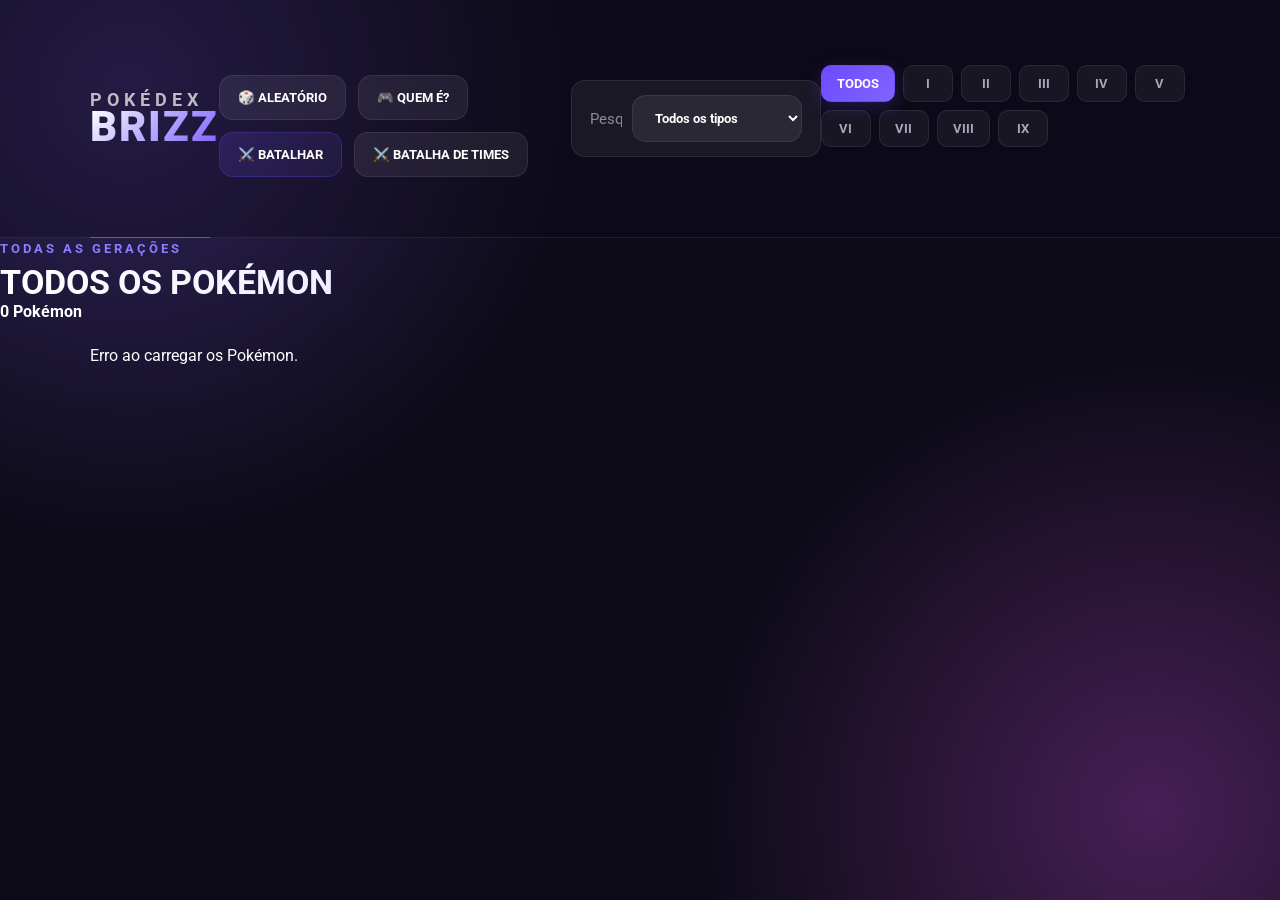
==== commit 4966c7f7: "Revamp Pokédex layout and add team battle feature Updated the layout and functionality of the Pokéde" ====
--- a/index.html
+++ b/index.html
@@ -1,10 +1,11 @@
 <!DOCTYPE html>
 <html lang="pt-br">
+
 <head>
     <meta charset="UTF-8">
     <meta name="viewport" content="width=device-width, initial-scale=1.0">
 
-    <title>Pokedex</title>
+    <title>Pokédex Brizz</title>
 
     <link rel="stylesheet" href="style.css">
 </head>
@@ -12,29 +13,44 @@
 <body>
 
     <header class="header">
+
         <div class="logo">
-            <span>POKEDEX</span>
-            <strong>BRIZZ</strong>
-        </div>
-
-        <p>Explore o mundo Pokémon</p>
-    </header>
-
-    <main>
-
-        <section class="controls">
-
-            <div class="searchBox">
-                <span>🔎</span>
-                <input
-                    type="text"
-                    id="search"
-                    placeholder="Pesquisar Pokémon..."
-                >
-            </div>
+            <span>POKÉDEX</span> <strong>BRIZZ</strong>
+        </div>
+
+        <div class="controls">
+
+            <button type="button" id="randomPokemon">
+                🎲 ALEATÓRIO
+            </button>
+
+            <button type="button" id="guessGame">
+                🎮 QUEM É?
+            </button>
+
+            <button type="button" id="battleButton">
+                ⚔️ BATALHAR
+            </button>
+
+            <button type="button" id="teamBattleButton">
+                ⚔️ BATALHA DE TIMES
+            </button>
+
+        </div>
+
+        <div class="searchBox">
+
+            <input
+                type="text"
+                id="search"
+                placeholder="Pesquisar Pokémon..."
+                autocomplete="off"
+            >
 
             <select id="typeFilter">
+
                 <option value="all">Todos os tipos</option>
+
                 <option value="normal">Normal</option>
                 <option value="fire">Fogo</option>
                 <option value="water">Água</option>
@@ -53,61 +69,101 @@
                 <option value="dark">Sombrio</option>
                 <option value="steel">Aço</option>
                 <option value="fairy">Fada</option>
+
             </select>
 
-            <button id="randomPokemon">🎲 ALEATÓRIO</button>
-
-            <button id="guessGame">🎮 QUEM É?</button>
-
-            <button id="battleButton">⚔️ BATALHAR</button>
-
-        </section>
-
-        <section class="generations">
-
-            <button class="generation active" data-generation="all">
+        </div>
+
+        <div class="generations">
+
+            <button
+                type="button"
+                class="generation active"
+                data-generation="all"
+            >
                 TODOS
             </button>
 
-            <button class="generation" data-generation="1">
+            <button
+                type="button"
+                class="generation"
+                data-generation="1"
+            >
                 I
             </button>
 
-            <button class="generation" data-generation="2">
+            <button
+                type="button"
+                class="generation"
+                data-generation="2"
+            >
                 II
             </button>
 
-            <button class="generation" data-generation="3">
+            <button
+                type="button"
+                class="generation"
+                data-generation="3"
+            >
                 III
             </button>
 
-            <button class="generation" data-generation="4">
+            <button
+                type="button"
+                class="generation"
+                data-generation="4"
+            >
                 IV
             </button>
 
-            <button class="generation" data-generation="5">
+            <button
+                type="button"
+                class="generation"
+                data-generation="5"
+            >
                 V
             </button>
 
-            <button class="generation" data-generation="6">
+            <button
+                type="button"
+                class="generation"
+                data-generation="6"
+            >
                 VI
             </button>
 
-            <button class="generation" data-generation="7">
+            <button
+                type="button"
+                class="generation"
+                data-generation="7"
+            >
                 VII
             </button>
 
-            <button class="generation" data-generation="8">
+            <button
+                type="button"
+                class="generation"
+                data-generation="8"
+            >
                 VIII
             </button>
 
-            <button class="generation" data-generation="9">
+            <button
+                type="button"
+                class="generation"
+                data-generation="9"
+            >
                 IX
             </button>
 
-        </section>
-
-        <section class="regionTitle">
+        </div>
+
+    </header>
+
+
+    <section class="regionTitle">
+
+        <div>
 
             <span id="regionGeneration">
                 TODAS AS GERAÇÕES
@@ -117,31 +173,42 @@
                 TODOS OS POKÉMON
             </h2>
 
-            <p id="regionNumber">
-                1025 Pokémon
-            </p>
-
-        </section>
-
-        <section
-            id="pokeContainer"
-            class="pokeContainer"
-        ></section>
+        </div>
+
+        <strong id="regionNumber">
+            1025 Pokémon
+        </strong>
+
+    </section>
+
+
+    <main
+        class="pokeContainer"
+        id="pokeContainer"
+    >
+
+        <p class="loading">
+            Carregando Pokémon...
+        </p>
 
     </main>
 
+
+    <!-- DETALHES -->
+
     <div
+        class="detailsOverlay"
         id="detailsOverlay"
-        class="detailsOverlay"
     >
 
         <div class="detailsCard">
 
             <button
+                type="button"
+                class="closeButton"
                 id="closeDetails"
-                class="closeDetails"
-            >
-                ✕
+            >
+                ×
             </button>
 
             <div id="detailsContent"></div>
@@ -150,21 +217,34 @@
 
     </div>
 
+
+    <!-- QUEM É ESSE POKÉMON -->
+
     <div
+        class="gameOverlay"
         id="gameOverlay"
-        class="gameOverlay"
     >
 
         <div class="gameCard">
 
             <button
+                type="button"
+                class="closeButton"
                 id="closeGame"
-                class="closeGame"
-            >
-                ✕
-            </button>
-
-            <h2>🎮 QUEM É ESSE POKÉMON?</h2>
+            >
+                ×
+            </button>
+
+            <h2>
+                QUEM É ESSE POKÉMON?
+            </h2>
+
+            <div class="score">
+
+                Pontuação:
+                <strong id="score">0</strong>
+
+            </div>
 
             <img
                 id="gameImage"
@@ -176,43 +256,44 @@
             <input
                 type="text"
                 id="gameInput"
-                placeholder="Digite o nome do Pokémon..."
+                placeholder="Digite o nome..."
                 autocomplete="off"
             >
 
-            <button id="gameSubmit">
+            <button
+                type="button"
+                id="gameSubmit"
+            >
                 RESPONDER
             </button>
 
-            <div id="gameResult"></div>
-
-            <div class="score">
-                Pontuação: <span id="score">0</span>
-            </div>
+            <p id="gameResult"></p>
 
         </div>
 
     </div>
 
+
+    <!-- BATALHA 1X1 -->
+
     <div
+        class="detailsOverlay battleOverlay"
         id="battleOverlay"
-        class="battleOverlay"
     >
 
-        <div class="battleModal">
-
-            <button
+        <div class="detailsCard battleModal">
+
+            <button
+                type="button"
+                class="closeButton"
                 id="closeBattle"
-                class="closeBattle"
-            >
-                ✕
-            </button>
-
-            <h2>⚔️ BATALHA POKÉMON</h2>
-
-            <p class="battleSubtitle">
-                Escolha dois Pokémon para começar a batalha
-            </p>
+            >
+                ×
+            </button>
+
+            <h2>
+                ⚔️ BATALHA POKÉMON
+            </h2>
 
             <div class="battleSelectors">
 
@@ -230,18 +311,32 @@
                         autocomplete="off"
                     >
 
-                    <select id="battlePokemon1"></select>
+                    <select id="battlePokemon1">
+
+                        <option value="">
+                            Escolha o Pokémon
+                        </option>
+
+                    </select>
 
                     <div
                         id="preview1"
                         class="battlePreview"
-                    ></div>
-
-                </div>
+                    >
+
+                        <span>
+                            Escolha um Pokémon
+                        </span>
+
+                    </div>
+
+                </div>
+
 
                 <div class="battleVS">
                     VS
                 </div>
+
 
                 <div class="battleSelector">
 
@@ -257,23 +352,37 @@
                         autocomplete="off"
                     >
 
-                    <select id="battlePokemon2"></select>
+                    <select id="battlePokemon2">
+
+                        <option value="">
+                            Escolha o Pokémon
+                        </option>
+
+                    </select>
 
                     <div
                         id="preview2"
                         class="battlePreview"
-                    ></div>
+                    >
+
+                        <span>
+                            Escolha um Pokémon
+                        </span>
+
+                    </div>
 
                 </div>
 
             </div>
 
-            <button
+
+            <button
+                type="button"
                 id="startBattle"
-                class="startBattle"
             >
                 ⚔️ COMEÇAR BATALHA
             </button>
+
 
             <div
                 id="battleArena"
@@ -284,7 +393,170 @@
 
     </div>
 
+
+    <!-- BATALHA DE TIMES -->
+
+    <div
+        class="detailsOverlay teamBattleOverlay"
+        id="teamBattleOverlay"
+    >
+
+        <div class="detailsCard teamBattleModal">
+
+            <button
+                type="button"
+                class="closeButton"
+                id="closeTeamBattle"
+            >
+                ×
+            </button>
+
+
+            <h2>
+                ⚔️ BATALHA DE TIMES
+            </h2>
+
+
+            <p class="teamBattleSubtitle">
+                RED × BLUE
+            </p>
+
+
+            <div class="teamsContainer">
+
+                <div class="teamColumn redTeamColumn">
+
+                    <h3>
+                        🔴 TIME RED
+                    </h3>
+
+                    <div
+                        id="redTeam"
+                        class="teamPokemonList"
+                    ></div>
+
+                </div>
+
+
+                <div class="teamColumn blueTeamColumn">
+
+                    <h3>
+                        🔵 TIME BLUE
+                    </h3>
+
+                    <div
+                        id="blueTeam"
+                        class="teamPokemonList"
+                    ></div>
+
+                </div>
+
+            </div>
+
+
+            <div class="teamFightArena">
+
+                <div class="teamFighter">
+
+                    <img
+                        id="redFighterImage"
+                        src=""
+                        alt="Pokémon do time Red"
+                    >
+
+                    <strong id="redFighterName">
+                        ---
+                    </strong>
+
+                    <div class="teamHPBar">
+
+                        <div
+                            id="redHP"
+                            class="teamHPFill"
+                        ></div>
+
+                    </div>
+
+                    <span id="redHPText">
+                        0 HP
+                    </span>
+
+                </div>
+
+
+                <div class="teamFightCenter">
+
+                    <strong>
+                        VS
+                    </strong>
+
+                    <span id="teamBattleMessage">
+                        Sorteie os times!
+                    </span>
+
+                    <strong
+                        id="teamBattleResult"
+                        class="teamBattleWinner"
+                    ></strong>
+
+                </div>
+
+
+                <div class="teamFighter">
+
+                    <img
+                        id="blueFighterImage"
+                        src=""
+                        alt="Pokémon do time Blue"
+                    >
+
+                    <strong id="blueFighterName">
+                        ---
+                    </strong>
+
+                    <div class="teamHPBar">
+
+                        <div
+                            id="blueHP"
+                            class="teamHPFill"
+                        ></div>
+
+                    </div>
+
+                    <span id="blueHPText">
+                        0 HP
+                    </span>
+
+                </div>
+
+            </div>
+
+
+            <div class="teamBattleButtons">
+
+                <button
+                    type="button"
+                    id="newTeamsButton"
+                >
+                    🎲 NOVOS TIMES
+                </button>
+
+                <button
+                    type="button"
+                    id="startTeamBattle"
+                >
+                    ⚔️ COMEÇAR BATALHA
+                </button>
+
+            </div>
+
+        </div>
+
+    </div>
+
+
     <script src="script.js"></script>
 
 </body>
+
 </html>
--- a/style.css
+++ b/style.css
@@ -17,22 +17,8 @@
     background:
         radial-gradient(circle at 10% 10%, #31245c 0%, transparent 32%),
         radial-gradient(circle at 90% 90%, #471f55 0%, transparent 32%),
-        radial-gradient(circle at 50% 50%, #171127 0%, transparent 45%),
         #0d0b18;
-    background-attachment: fixed;
     overflow-x: hidden;
-}
-
-body::before {
-    content: "";
-    position: fixed;
-    inset: -20%;
-    z-index: -1;
-    pointer-events: none;
-    background:
-        radial-gradient(circle at 20% 30%, rgba(109, 74, 255, 0.08), transparent 25%),
-        radial-gradient(circle at 80% 70%, rgba(155, 124, 255, 0.06), transparent 25%);
-    animation: backgroundFloat 12s ease-in-out infinite alternate;
 }
 
 button,
@@ -52,9 +38,7 @@
     align-items: center;
     justify-content: space-between;
     border-bottom: 1px solid rgba(255, 255, 255, 0.08);
-    background: rgba(13, 11, 24, 0.25);
-    backdrop-filter: blur(12px);
-    animation: headerEnter 0.8s ease both;
+    background: rgba(13, 11, 24, 0.35);
 }
 
 .header::after {
@@ -64,20 +48,15 @@
     bottom: -1px;
     width: 120px;
     height: 1px;
-    background: linear-gradient(
-        90deg,
-        transparent,
-        #8064ff,
-        transparent
-    );
-    animation: headerLine 3s ease-in-out infinite;
+    background: #8064ff;
+    opacity: 0.7;
 }
 
 .logo {
     display: flex;
     flex-direction: column;
     line-height: 0.9;
-    transition: 0.3s ease;
+    transition: transform 0.25s ease;
 }
 
 .logo:hover {
@@ -101,17 +80,15 @@
         #b7aaff,
         #8064ff
     );
-    background-size: 200% 200%;
     -webkit-background-clip: text;
     background-clip: text;
     color: transparent;
-    animation: logoGradient 5s ease infinite;
 }
 
 .header p {
     color: #aaa5b9;
     font-size: 15px;
-    transition: 0.3s ease;
+    transition: color 0.25s ease;
 }
 
 .header:hover p {
@@ -129,7 +106,6 @@
     gap: 12px;
     padding: 35px 0 20px;
     flex-wrap: wrap;
-    animation: controlsEnter 0.8s ease 0.1s both;
 }
 
 .searchBox {
@@ -143,45 +119,24 @@
     background: rgba(255, 255, 255, 0.06);
     border: 1px solid rgba(255, 255, 255, 0.08);
     border-radius: 14px;
-    transition: 0.3s ease;
-    overflow: hidden;
-}
-
-.searchBox::before {
-    content: "";
-    position: absolute;
-    top: 0;
-    left: -100%;
-    width: 100%;
-    height: 100%;
-    background: linear-gradient(
-        90deg,
-        transparent,
-        rgba(109, 74, 255, 0.12),
-        transparent
-    );
-    transition: 0.6s ease;
+    transition:
+        border-color 0.2s ease,
+        background 0.2s ease,
+        box-shadow 0.2s ease;
 }
 
 .searchBox:focus-within {
     border-color: rgba(109, 74, 255, 0.65);
     background: rgba(109, 74, 255, 0.08);
-    box-shadow:
-        0 0 0 3px rgba(109, 74, 255, 0.08),
-        0 8px 35px rgba(109, 74, 255, 0.12);
-    transform: translateY(-2px);
-}
-
-.searchBox:focus-within::before {
-    left: 100%;
+    box-shadow: 0 0 0 3px rgba(109, 74, 255, 0.08);
 }
 
 .searchBox span {
-    transition: 0.3s ease;
+    transition: transform 0.2s ease;
 }
 
 .searchBox:focus-within span {
-    transform: scale(1.15) rotate(-8deg);
+    transform: scale(1.1);
 }
 
 .searchBox input {
@@ -211,10 +166,10 @@
     cursor: pointer;
     font-weight: 700;
     transition:
-        transform 0.25s ease,
-        background 0.25s ease,
-        border-color 0.25s ease,
-        box-shadow 0.25s ease;
+        transform 0.2s ease,
+        background 0.2s ease,
+        border-color 0.2s ease,
+        box-shadow 0.2s ease;
 }
 
 select {
@@ -227,23 +182,19 @@
 
 .controls button:hover,
 select:hover {
-    background: rgba(255, 255, 255, 0.12);
+    background: rgba(255, 255, 255, 0.11);
     border-color: rgba(109, 74, 255, 0.35);
-    transform: translateY(-3px);
-    box-shadow: 0 8px 25px rgba(0, 0, 0, 0.25);
+    transform: translateY(-2px);
 }
 
 .controls button:active,
 select:active {
-    transform: translateY(-1px) scale(0.98);
-}
-
-#randomPokemon:hover {
-    box-shadow: 0 8px 30px rgba(109, 74, 255, 0.2);
-}
-
+    transform: scale(0.98);
+}
+
+#randomPokemon:hover,
 #guessGame:hover {
-    box-shadow: 0 8px 30px rgba(109, 74, 255, 0.2);
+    box-shadow: 0 6px 20px rgba(109, 74, 255, 0.16);
 }
 
 #battleButton {
@@ -262,7 +213,7 @@
         rgba(155, 124, 255, 0.14)
     );
     border-color: rgba(109, 74, 255, 0.55);
-    box-shadow: 0 8px 35px rgba(109, 74, 255, 0.2);
+    box-shadow: 0 8px 25px rgba(109, 74, 255, 0.18);
 }
 
 .generations {
@@ -270,7 +221,6 @@
     gap: 8px;
     flex-wrap: wrap;
     padding: 10px 0 35px;
-    animation: controlsEnter 0.8s ease 0.2s both;
 }
 
 .generation {
@@ -283,32 +233,17 @@
     color: #aaa5b9;
     cursor: pointer;
     font-weight: 700;
-    transition: 0.25s ease;
-    overflow: hidden;
-}
-
-.generation::before {
-    content: "";
-    position: absolute;
-    inset: 0;
-    background: linear-gradient(
-        120deg,
-        transparent,
-        rgba(255, 255, 255, 0.08),
-        transparent
-    );
-    transform: translateX(-100%);
-    transition: 0.5s ease;
-}
-
-.generation:hover::before {
-    transform: translateX(100%);
+    transition:
+        transform 0.2s ease,
+        background 0.2s ease,
+        color 0.2s ease,
+        border-color 0.2s ease;
 }
 
 .generation:hover {
     color: white;
     background: rgba(255, 255, 255, 0.1);
-    transform: translateY(-3px);
+    transform: translateY(-2px);
 }
 
 .generation.active {
@@ -319,14 +254,11 @@
         #8064ff
     );
     border-color: #6d4aff;
-    box-shadow:
-        0 6px 25px rgba(109, 74, 255, 0.28),
-        inset 0 1px rgba(255, 255, 255, 0.18);
+    box-shadow: 0 5px 18px rgba(109, 74, 255, 0.22);
 }
 
 .regionTitle {
     margin-bottom: 25px;
-    animation: regionEnter 0.7s ease 0.25s both;
 }
 
 .regionTitle span {
@@ -376,65 +308,34 @@
     border: 1px solid rgba(255, 255, 255, 0.08);
     cursor: pointer;
     transition:
-        transform 0.35s cubic-bezier(0.2, 0.8, 0.2, 1),
-        border-color 0.35s ease,
-        background 0.35s ease,
-        box-shadow 0.35s ease;
-    animation: cardEnter 0.6s ease both;
+        transform 0.22s ease,
+        border-color 0.22s ease,
+        background 0.22s ease,
+        box-shadow 0.22s ease;
 }
 
 .pokemon::before {
     content: "";
     position: absolute;
-    width: 180px;
-    height: 180px;
-    top: -90px;
-    right: -70px;
+    width: 140px;
+    height: 140px;
+    top: -70px;
+    right: -50px;
     border-radius: 50%;
-    background: rgba(109, 74, 255, 0.08);
-    filter: blur(35px);
-    transition: 0.5s ease;
+    background: rgba(109, 74, 255, 0.07);
     pointer-events: none;
 }
 
-.pokemon::after {
-    content: "";
-    position: absolute;
-    inset: 0;
-    border-radius: inherit;
-    background: linear-gradient(
-        135deg,
-        rgba(255, 255, 255, 0.07),
-        transparent 35%,
-        transparent 65%,
-        rgba(109, 74, 255, 0.06)
-    );
-    opacity: 0;
-    transition: 0.4s ease;
-    pointer-events: none;
-}
-
 .pokemon:hover {
-    transform: translateY(-9px) scale(1.015);
-    border-color: rgba(142, 124, 255, 0.38);
+    transform: translateY(-6px);
+    border-color: rgba(142, 124, 255, 0.4);
     background:
         linear-gradient(
             145deg,
-            rgba(109, 74, 255, 0.12),
+            rgba(109, 74, 255, 0.11),
             rgba(255, 255, 255, 0.045)
         );
-    box-shadow:
-        0 20px 45px rgba(0, 0, 0, 0.35),
-        0 0 30px rgba(109, 74, 255, 0.12);
-}
-
-.pokemon:hover::before {
-    transform: scale(1.5);
-    background: rgba(109, 74, 255, 0.16);
-}
-
-.pokemon:hover::after {
-    opacity: 1;
+    box-shadow: 0 12px 28px rgba(0, 0, 0, 0.28);
 }
 
 .pokemon .number {
@@ -443,7 +344,7 @@
     color: rgba(255, 255, 255, 0.4);
     font-size: 13px;
     font-weight: 700;
-    transition: 0.3s ease;
+    transition: color 0.2s ease;
 }
 
 .pokemon:hover .number {
@@ -457,11 +358,11 @@
     font-size: 21px;
     font-weight: 900;
     text-transform: capitalize;
-    transition: 0.3s ease;
+    transition: color 0.2s ease;
 }
 
 .pokemon:hover .name {
-    text-shadow: 0 0 20px rgba(155, 124, 255, 0.25);
+    color: #c9c1ff;
 }
 
 .imgContainer {
@@ -476,13 +377,15 @@
 .imgContainer::before {
     content: "";
     position: absolute;
-    width: 110px;
-    height: 55px;
+    width: 100px;
+    height: 45px;
     bottom: 15px;
     border-radius: 50%;
-    background: rgba(0, 0, 0, 0.2);
-    filter: blur(12px);
-    transition: 0.4s ease;
+    background: rgba(0, 0, 0, 0.18);
+    filter: blur(10px);
+    transition:
+        transform 0.25s ease,
+        opacity 0.25s ease;
 }
 
 .imgContainer img {
@@ -492,22 +395,18 @@
     height: 160px;
     object-fit: contain;
     transition:
-        transform 0.4s cubic-bezier(0.2, 0.8, 0.2, 1),
-        filter 0.4s ease;
-    animation: pokemonFloat 4s ease-in-out infinite;
+        transform 0.25s ease,
+        filter 0.25s ease;
 }
 
 .pokemon:hover .imgContainer img {
-    transform: scale(1.13) translateY(-5px);
-    filter:
-        drop-shadow(0 12px 15px rgba(0, 0, 0, 0.3))
-        drop-shadow(0 0 20px rgba(142, 124, 255, 0.18));
-    animation-play-state: paused;
+    transform: scale(1.08) translateY(-4px);
+    filter: drop-shadow(0 8px 10px rgba(0, 0, 0, 0.25));
 }
 
 .pokemon:hover .imgContainer::before {
-    transform: scale(0.8);
-    opacity: 0.5;
+    transform: scale(0.85);
+    opacity: 0.55;
 }
 
 .type {
@@ -521,12 +420,11 @@
     font-size: 11px;
     font-weight: 900;
     text-transform: uppercase;
-    transition: 0.25s ease;
+    transition: transform 0.2s ease;
 }
 
 .type:hover {
-    transform: translateY(-2px);
-    filter: brightness(1.12);
+    transform: translateY(-1px);
 }
 
 .detailsOverlay,
@@ -538,19 +436,19 @@
     align-items: center;
     justify-content: center;
     padding: 20px;
-    background: rgba(4, 3, 10, 0.85);
-    backdrop-filter: blur(10px);
+    background: rgba(4, 3, 10, 0.88);
+    backdrop-filter: blur(6px);
 }
 
 .detailsOverlay.active,
 .gameOverlay.active {
     display: flex;
-    animation: overlayFade 0.3s ease both;
+    animation: overlayFade 0.2s ease both;
 }
 
 .detailsOverlay.active .detailsCard,
 .gameOverlay.active .gameCard {
-    animation: modalEnter 0.45s cubic-bezier(0.16, 1, 0.3, 1) both;
+    animation: modalEnter 0.28s ease both;
 }
 
 .detailsCard,
@@ -565,27 +463,25 @@
     background:
         linear-gradient(
             145deg,
-            rgba(25, 20, 37, 0.98),
-            rgba(17, 14, 27, 0.98)
+            rgba(25, 20, 37, 0.99),
+            rgba(17, 14, 27, 0.99)
         );
     border: 1px solid rgba(255, 255, 255, 0.1);
-    box-shadow:
-        0 30px 80px rgba(0, 0, 0, 0.5),
-        0 0 50px rgba(109, 74, 255, 0.08);
+    box-shadow: 0 25px 60px rgba(0, 0, 0, 0.5);
 }
 
 .detailsCard::before,
 .gameCard::before {
     content: "";
     position: absolute;
-    width: 250px;
-    height: 250px;
-    top: -150px;
+    width: 180px;
+    height: 180px;
+    top: -100px;
     left: 50%;
     transform: translateX(-50%);
     border-radius: 50%;
-    background: rgba(109, 74, 255, 0.1);
-    filter: blur(50px);
+    background: rgba(109, 74, 255, 0.07);
+    filter: blur(40px);
     pointer-events: none;
 }
 
@@ -603,13 +499,15 @@
     color: white;
     font-size: 18px;
     cursor: pointer;
-    transition: 0.25s ease;
+    transition:
+        transform 0.2s ease,
+        background 0.2s ease;
 }
 
 .closeDetails:hover,
 .closeGame:hover {
     background: rgba(255, 70, 100, 0.18);
-    transform: rotate(90deg) scale(1.08);
+    transform: rotate(90deg);
 }
 
 .detailsHeader {
@@ -622,15 +520,14 @@
     width: 220px;
     height: 220px;
     object-fit: contain;
-    animation: detailsPokemonEnter 0.7s cubic-bezier(0.16, 1, 0.3, 1) both;
-    filter: drop-shadow(0 15px 20px rgba(0, 0, 0, 0.3));
+    filter: drop-shadow(0 10px 14px rgba(0, 0, 0, 0.25));
+    animation: detailsPokemonEnter 0.4s ease both;
 }
 
 .detailsNumber {
     color: #8170ff;
     font-size: 14px;
     font-weight: 700;
-    animation: textEnter 0.5s ease 0.1s both;
 }
 
 .detailsName {
@@ -646,19 +543,16 @@
     -webkit-background-clip: text;
     background-clip: text;
     color: transparent;
-    animation: textEnter 0.5s ease 0.15s both;
 }
 
 .detailsTypes {
     margin-bottom: 25px;
-    animation: textEnter 0.5s ease 0.2s both;
 }
 
 .stats {
     position: relative;
     z-index: 2;
     margin-top: 20px;
-    animation: contentEnter 0.6s ease 0.25s both;
 }
 
 .stats h3,
@@ -695,9 +589,8 @@
         #9b7cff,
         #b8aaff
     );
-    box-shadow: 0 0 12px rgba(109, 74, 255, 0.35);
     transform-origin: left;
-    animation: statGrow 0.8s cubic-bezier(0.16, 1, 0.3, 1) both;
+    animation: statGrow 0.5s ease both;
 }
 
 .evolutionSection {
@@ -706,7 +599,6 @@
     margin-top: 35px;
     padding-top: 25px;
     border-top: 1px solid rgba(255, 255, 255, 0.08);
-    animation: contentEnter 0.6s ease 0.35s both;
 }
 
 .evolutionChain {
@@ -728,26 +620,27 @@
     background: rgba(255, 255, 255, 0.05);
     border: 1px solid transparent;
     cursor: pointer;
-    transition: 0.3s ease;
-    animation: evolutionEnter 0.5s ease both;
+    transition:
+        transform 0.2s ease,
+        background 0.2s ease,
+        border-color 0.2s ease;
 }
 
 .evolutionItem:hover {
-    transform: translateY(-6px) scale(1.03);
+    transform: translateY(-4px);
     background: rgba(109, 74, 255, 0.1);
     border-color: rgba(109, 74, 255, 0.25);
-    box-shadow: 0 10px 25px rgba(0, 0, 0, 0.2);
 }
 
 .evolutionItem img {
     width: 90px;
     height: 90px;
     object-fit: contain;
-    transition: 0.3s ease;
+    transition: transform 0.2s ease;
 }
 
 .evolutionItem:hover img {
-    transform: scale(1.12);
+    transform: scale(1.08);
 }
 
 .evolutionItem span {
@@ -766,7 +659,6 @@
     color: #8170ff;
     font-size: 25px;
     font-weight: 900;
-    animation: arrowPulse 1.5s ease-in-out infinite;
 }
 
 .noEvolution {
@@ -785,7 +677,6 @@
 
 .gameCard h2 {
     margin-bottom: 20px;
-    animation: textEnter 0.5s ease both;
 }
 
 .gameImage {
@@ -793,8 +684,8 @@
     height: 250px;
     object-fit: contain;
     margin-bottom: 20px;
-    filter: drop-shadow(0 15px 20px rgba(0, 0, 0, 0.35));
-    animation: gamePokemonEnter 0.6s cubic-bezier(0.16, 1, 0.3, 1) both;
+    filter: drop-shadow(0 10px 14px rgba(0, 0, 0, 0.3));
+    animation: gamePokemonEnter 0.35s ease both;
 }
 
 .gameCard input {
@@ -807,14 +698,14 @@
     background: rgba(255, 255, 255, 0.06);
     text-align: center;
     font-size: 15px;
-    transition: 0.3s ease;
+    transition:
+        border-color 0.2s ease,
+        background 0.2s ease;
 }
 
 .gameCard input:focus {
     border-color: #6d4aff;
     background: rgba(109, 74, 255, 0.08);
-    box-shadow: 0 0 25px rgba(109, 74, 255, 0.12);
-    transform: translateY(-2px);
 }
 
 .gameCard > button:not(.closeGame) {
@@ -831,13 +722,15 @@
     );
     cursor: pointer;
     font-weight: 800;
-    transition: 0.25s ease;
-    box-shadow: 0 8px 25px rgba(109, 74, 255, 0.2);
+    transition:
+        transform 0.2s ease,
+        box-shadow 0.2s ease;
+    box-shadow: 0 6px 20px rgba(109, 74, 255, 0.18);
 }
 
 .gameCard > button:not(.closeGame):hover {
-    transform: translateY(-3px);
-    box-shadow: 0 12px 35px rgba(109, 74, 255, 0.35);
+    transform: translateY(-2px);
+    box-shadow: 0 9px 25px rgba(109, 74, 255, 0.28);
 }
 
 .gameCard > button:not(.closeGame):active {
@@ -848,7 +741,6 @@
     min-height: 25px;
     margin-top: 15px;
     font-weight: 700;
-    animation: resultEnter 0.3s ease both;
 }
 
 .score {
@@ -864,17 +756,17 @@
     align-items: center;
     justify-content: center;
     padding: 20px;
-    background: rgba(4, 3, 10, 0.88);
-    backdrop-filter: blur(12px);
+    background: rgba(4, 3, 10, 0.9);
+    backdrop-filter: blur(6px);
 }
 
 .battleOverlay.active {
     display: flex;
-    animation: overlayFade 0.3s ease both;
+    animation: overlayFade 0.2s ease both;
 }
 
 .battleOverlay.active .battleModal {
-    animation: battleModalEnter 0.5s cubic-bezier(0.16, 1, 0.3, 1) both;
+    animation: battleModalEnter 0.3s ease both;
 }
 
 .battleModal {
@@ -888,27 +780,25 @@
     background:
         linear-gradient(
             145deg,
-            rgba(25, 20, 37, 0.98),
-            rgba(17, 14, 27, 0.98)
+            rgba(25, 20, 37, 0.99),
+            rgba(17, 14, 27, 0.99)
         );
     border: 1px solid rgba(255, 255, 255, 0.1);
-    box-shadow:
-        0 30px 80px rgba(0, 0, 0, 0.5),
-        0 0 60px rgba(109, 74, 255, 0.1);
+    box-shadow: 0 25px 65px rgba(0, 0, 0, 0.55);
     color: white;
 }
 
 .battleModal::before {
     content: "";
     position: absolute;
-    width: 300px;
-    height: 300px;
-    top: -180px;
+    width: 200px;
+    height: 200px;
+    top: -120px;
     left: 50%;
     transform: translateX(-50%);
     border-radius: 50%;
-    background: rgba(109, 74, 255, 0.1);
-    filter: blur(60px);
+    background: rgba(109, 74, 255, 0.07);
+    filter: blur(40px);
     pointer-events: none;
 }
 
@@ -925,12 +815,14 @@
     color: white;
     font-size: 18px;
     cursor: pointer;
-    transition: 0.25s ease;
+    transition:
+        transform 0.2s ease,
+        background 0.2s ease;
 }
 
 .closeBattle:hover {
     background: rgba(255, 70, 100, 0.18);
-    transform: rotate(90deg) scale(1.08);
+    transform: rotate(90deg);
 }
 
 .battleModal h2 {
@@ -945,11 +837,9 @@
         #a99aff,
         #ffffff
     );
-    background-size: 200% 100%;
     -webkit-background-clip: text;
     background-clip: text;
     color: transparent;
-    animation: logoGradient 4s ease infinite;
 }
 
 .battleSubtitle {
@@ -991,7 +881,9 @@
     background: rgba(255, 255, 255, 0.06);
     color: white;
     font-size: 14px;
-    transition: 0.3s ease;
+    transition:
+        border-color 0.2s ease,
+        background 0.2s ease;
 }
 
 .battleSearch::placeholder {
@@ -1001,7 +893,6 @@
 .battleSearch:focus {
     border-color: #6d4aff;
     background: rgba(109, 74, 255, 0.08);
-    box-shadow: 0 0 20px rgba(109, 74, 255, 0.1);
 }
 
 .battleSelector select {
@@ -1013,7 +904,9 @@
     background: rgba(255, 255, 255, 0.07);
     color: white;
     cursor: pointer;
-    transition: 0.3s ease;
+    transition:
+        border-color 0.2s ease,
+        background 0.2s ease;
 }
 
 .battleSelector select:hover,
@@ -1031,8 +924,6 @@
     color: #8170ff;
     font-size: 25px;
     font-weight: 900;
-    text-shadow: 0 0 20px rgba(129, 112, 255, 0.35);
-    animation: vsPulse 1.5s ease-in-out infinite;
 }
 
 .battlePreview {
@@ -1051,7 +942,9 @@
     flex-direction: column;
     align-items: center;
     justify-content: center;
-    transition: 0.3s ease;
+    transition:
+        border-color 0.2s ease,
+        transform 0.2s ease;
 }
 
 .battlePreview:hover {
@@ -1063,8 +956,7 @@
     width: 160px;
     height: 160px;
     object-fit: contain;
-    filter: drop-shadow(0 10px 12px rgba(0, 0, 0, 0.25));
-    animation: pokemonFloat 4s ease-in-out infinite;
+    filter: drop-shadow(0 8px 10px rgba(0, 0, 0, 0.25));
 }
 
 .battlePreview strong {
@@ -1089,18 +981,15 @@
     cursor: pointer;
     font-size: 15px;
     font-weight: 900;
-    transition: 0.25s ease;
-    box-shadow: 0 8px 30px rgba(109, 74, 255, 0.25);
+    transition:
+        transform 0.2s ease,
+        box-shadow 0.2s ease;
+    box-shadow: 0 7px 22px rgba(109, 74, 255, 0.22);
 }
 
 .startBattle:hover {
-    background: linear-gradient(
-        135deg,
-        #8064ff,
-        #927cff
-    );
-    transform: translateY(-3px) scale(1.02);
-    box-shadow: 0 12px 40px rgba(109, 74, 255, 0.4);
+    transform: translateY(-2px);
+    box-shadow: 0 10px 28px rgba(109, 74, 255, 0.3);
 }
 
 .startBattle:active {
@@ -1132,19 +1021,21 @@
         );
     border: 1px solid rgba(255, 255, 255, 0.06);
     text-align: center;
-    transition: 0.3s ease;
+    transition:
+        border-color 0.2s ease,
+        box-shadow 0.2s ease;
 }
 
 .fighter:hover {
     border-color: rgba(109, 74, 255, 0.25);
-    box-shadow: 0 15px 35px rgba(0, 0, 0, 0.25);
+    box-shadow: 0 10px 25px rgba(0, 0, 0, 0.2);
 }
 
 .fighter img {
     width: 220px;
     height: 220px;
     object-fit: contain;
-    filter: drop-shadow(0 15px 15px rgba(0, 0, 0, 0.3));
+    filter: drop-shadow(0 10px 12px rgba(0, 0, 0, 0.25));
 }
 
 .fighterTwo img {
@@ -1186,8 +1077,7 @@
         #9b7cff,
         #b8aaff
     );
-    box-shadow: 0 0 15px rgba(109, 74, 255, 0.3);
-    transition: width 0.8s cubic-bezier(0.16, 1, 0.3, 1);
+    transition: width 0.5s ease;
 }
 
 .battleMiddle {
@@ -1201,7 +1091,7 @@
 .battleMiddle strong {
     color: #8170ff;
     font-size: 28px;
-    text-shadow: 0 0 20px rgba(129, 112, 255, 0.35);
+    text-shadow: 0 0 15px rgba(129, 112, 255, 0.25);
 }
 
 .battleMiddle span {
@@ -1221,13 +1111,14 @@
     border-radius: 14px;
     background: rgba(255, 255, 255, 0.04);
     border: 1px solid transparent;
-    transition: 0.25s ease;
+    transition:
+        border-color 0.2s ease,
+        background 0.2s ease;
 }
 
 .battleStats div:hover {
     border-color: rgba(109, 74, 255, 0.18);
     background: rgba(109, 74, 255, 0.06);
-    transform: translateY(-2px);
 }
 
 .battleStats strong {
@@ -1254,15 +1145,13 @@
         );
     border: 1px solid rgba(109, 74, 255, 0.15);
     text-align: center;
-    animation: winnerEnter 0.6s cubic-bezier(0.16, 1, 0.3, 1) both;
-    box-shadow: 0 10px 35px rgba(109, 74, 255, 0.08);
+    animation: winnerEnter 0.4s ease both;
 }
 
 .winnerBoxEmoji {
     display: block;
     margin-bottom: 5px;
     font-size: 32px;
-    animation: winnerPulse 1.5s ease-in-out infinite;
 }
 
 .winnerBox span {
@@ -1277,7 +1166,6 @@
     color: #9b7cff;
     font-size: 28px;
     text-transform: capitalize;
-    text-shadow: 0 0 20px rgba(155, 124, 255, 0.25);
 }
 
 .attackAnimation {
@@ -1288,20 +1176,78 @@
     animation: hitAnimation 0.4s ease;
 }
 
-@keyframes backgroundFloat {
-    0% {
-        transform: translate3d(-2%, -1%, 0) scale(1);
-    }
-
-    100% {
-        transform: translate3d(2%, 1%, 0) scale(1.08);
-    }
-}
-
-@keyframes headerEnter {
+@keyframes overlayFade {
     from {
         opacity: 0;
-        transform: translateY(-20px);
+    }
+
+    to {
+        opacity: 1;
+    }
+}
+
+@keyframes modalEnter {
+    from {
+        opacity: 0;
+        transform: translateY(18px) scale(0.96);
+    }
+
+    to {
+        opacity: 1;
+        transform: translateY(0) scale(1);
+    }
+}
+
+@keyframes battleModalEnter {
+    from {
+        opacity: 0;
+        transform: translateY(20px) scale(0.96);
+    }
+
+    to {
+        opacity: 1;
+        transform: translateY(0) scale(1);
+    }
+}
+
+@keyframes detailsPokemonEnter {
+    from {
+        opacity: 0;
+        transform: translateY(15px) scale(0.9);
+    }
+
+    to {
+        opacity: 1;
+        transform: translateY(0) scale(1);
+    }
+}
+
+@keyframes gamePokemonEnter {
+    from {
+        opacity: 0;
+        transform: scale(0.9);
+    }
+
+    to {
+        opacity: 1;
+        transform: scale(1);
+    }
+}
+
+@keyframes statGrow {
+    from {
+        transform: scaleX(0);
+    }
+
+    to {
+        transform: scaleX(1);
+    }
+}
+
+@keyframes winnerEnter {
+    from {
+        opacity: 0;
+        transform: translateY(12px);
     }
 
     to {
@@ -1310,252 +1256,13 @@
     }
 }
 
-@keyframes headerLine {
-    0%,
-    100% {
-        opacity: 0.3;
-        transform: scaleX(0.7);
-    }
-
-    50% {
-        opacity: 1;
-        transform: scaleX(1.3);
-    }
-}
-
-@keyframes logoGradient {
-    0% {
-        background-position: 0% 50%;
-    }
-
-    50% {
-        background-position: 100% 50%;
-    }
-
-    100% {
-        background-position: 0% 50%;
-    }
-}
-
-@keyframes controlsEnter {
-    from {
-        opacity: 0;
-        transform: translateY(15px);
-    }
-
-    to {
-        opacity: 1;
-        transform: translateY(0);
-    }
-}
-
-@keyframes regionEnter {
-    from {
-        opacity: 0;
-        transform: translateX(-15px);
-    }
-
-    to {
-        opacity: 1;
-        transform: translateX(0);
-    }
-}
-
-@keyframes cardEnter {
-    from {
-        opacity: 0;
-        transform: translateY(20px) scale(0.97);
-    }
-
-    to {
-        opacity: 1;
-        transform: translateY(0) scale(1);
-    }
-}
-
-@keyframes pokemonFloat {
-    0%,
-    100% {
-        transform: translateY(0);
-    }
-
-    50% {
-        transform: translateY(-5px);
-    }
-}
-
-@keyframes overlayFade {
-    from {
-        opacity: 0;
-    }
-
-    to {
-        opacity: 1;
-    }
-}
-
-@keyframes modalEnter {
-    from {
-        opacity: 0;
-        transform: translateY(25px) scale(0.92);
-    }
-
-    to {
-        opacity: 1;
-        transform: translateY(0) scale(1);
-    }
-}
-
-@keyframes battleModalEnter {
-    from {
-        opacity: 0;
-        transform: translateY(35px) scale(0.9) rotateX(4deg);
-    }
-
-    to {
-        opacity: 1;
-        transform: translateY(0) scale(1) rotateX(0);
-    }
-}
-
-@keyframes detailsPokemonEnter {
-    from {
-        opacity: 0;
-        transform: translateY(30px) scale(0.75);
-    }
-
-    to {
-        opacity: 1;
-        transform: translateY(0) scale(1);
-    }
-}
-
-@keyframes gamePokemonEnter {
-    from {
-        opacity: 0;
-        transform: scale(0.75) rotate(-5deg);
-    }
-
-    to {
-        opacity: 1;
-        transform: scale(1) rotate(0);
-    }
-}
-
-@keyframes textEnter {
-    from {
-        opacity: 0;
-        transform: translateY(10px);
-    }
-
-    to {
-        opacity: 1;
-        transform: translateY(0);
-    }
-}
-
-@keyframes contentEnter {
-    from {
-        opacity: 0;
-        transform: translateY(15px);
-    }
-
-    to {
-        opacity: 1;
-        transform: translateY(0);
-    }
-}
-
-@keyframes statGrow {
-    from {
-        transform: scaleX(0);
-    }
-
-    to {
-        transform: scaleX(1);
-    }
-}
-
-@keyframes evolutionEnter {
-    from {
-        opacity: 0;
-        transform: translateY(15px) scale(0.92);
-    }
-
-    to {
-        opacity: 1;
-        transform: translateY(0) scale(1);
-    }
-}
-
-@keyframes arrowPulse {
-    0%,
-    100% {
-        opacity: 0.6;
-        transform: translateX(0);
-    }
-
-    50% {
-        opacity: 1;
-        transform: translateX(4px);
-    }
-}
-
-@keyframes vsPulse {
-    0%,
-    100% {
-        transform: scale(1);
-        opacity: 0.7;
-    }
-
-    50% {
-        transform: scale(1.12);
-        opacity: 1;
-    }
-}
-
-@keyframes resultEnter {
-    from {
-        opacity: 0;
-        transform: scale(0.95);
-    }
-
-    to {
-        opacity: 1;
-        transform: scale(1);
-    }
-}
-
-@keyframes winnerEnter {
-    from {
-        opacity: 0;
-        transform: translateY(20px) scale(0.95);
-    }
-
-    to {
-        opacity: 1;
-        transform: translateY(0) scale(1);
-    }
-}
-
-@keyframes winnerPulse {
-    0%,
-    100% {
-        transform: scale(1);
-    }
-
-    50% {
-        transform: scale(1.12);
-    }
-}
-
 @keyframes attackAnimation {
     0% {
         transform: translateX(0);
     }
 
     50% {
-        transform: translateX(25px) scale(1.04);
+        transform: translateX(20px) scale(1.03);
     }
 
     100% {
@@ -1569,19 +1276,19 @@
     }
 
     20% {
-        transform: translateX(-12px);
+        transform: translateX(-10px);
     }
 
     40% {
-        transform: translateX(12px);
+        transform: translateX(10px);
     }
 
     60% {
-        transform: translateX(-9px);
+        transform: translateX(-7px);
     }
 
     80% {
-        transform: translateX(7px);
+        transform: translateX(5px);
     }
 
     100% {
@@ -1589,8 +1296,26 @@
     }
 }
 
+.randomLoading {
+    margin-top: 20px;
+    text-align: center;
+    font-weight: 700;
+    font-size: 18px;
+    letter-spacing: 2px;
+    animation: randomPulse 0.7s ease-in-out infinite alternate;
+}
+
+@keyframes randomPulse {
+    from {
+        opacity: 0.5;
+    }
+
+    to {
+        opacity: 1;
+    }
+}
+
 @media (max-width: 700px) {
-
     .header {
         align-items: flex-start;
         flex-direction: column;
@@ -1626,7 +1351,7 @@
     }
 
     .pokemon:hover {
-        transform: translateY(-5px) scale(1.01);
+        transform: translateY(-4px);
     }
 
     .imgContainer {
@@ -1701,7 +1426,6 @@
 }
 
 @media (prefers-reduced-motion: reduce) {
-
     *,
     *::before,
     *::after {
@@ -1711,24 +1435,3 @@
         transition-duration: 0.01ms !important;
     }
 }
-
-.randomLoading {
-    margin-top: 20px;
-    text-align: center;
-    font-weight: 700;
-    font-size: 18px;
-    letter-spacing: 2px;
-    animation: randomPulse 0.5s infinite alternate;
-}
-
-@keyframes randomPulse {
-    from {
-        opacity: 0.4;
-        transform: scale(0.95);
-    }
-
-    to {
-        opacity: 1;
-        transform: scale(1.05);
-    }
-}
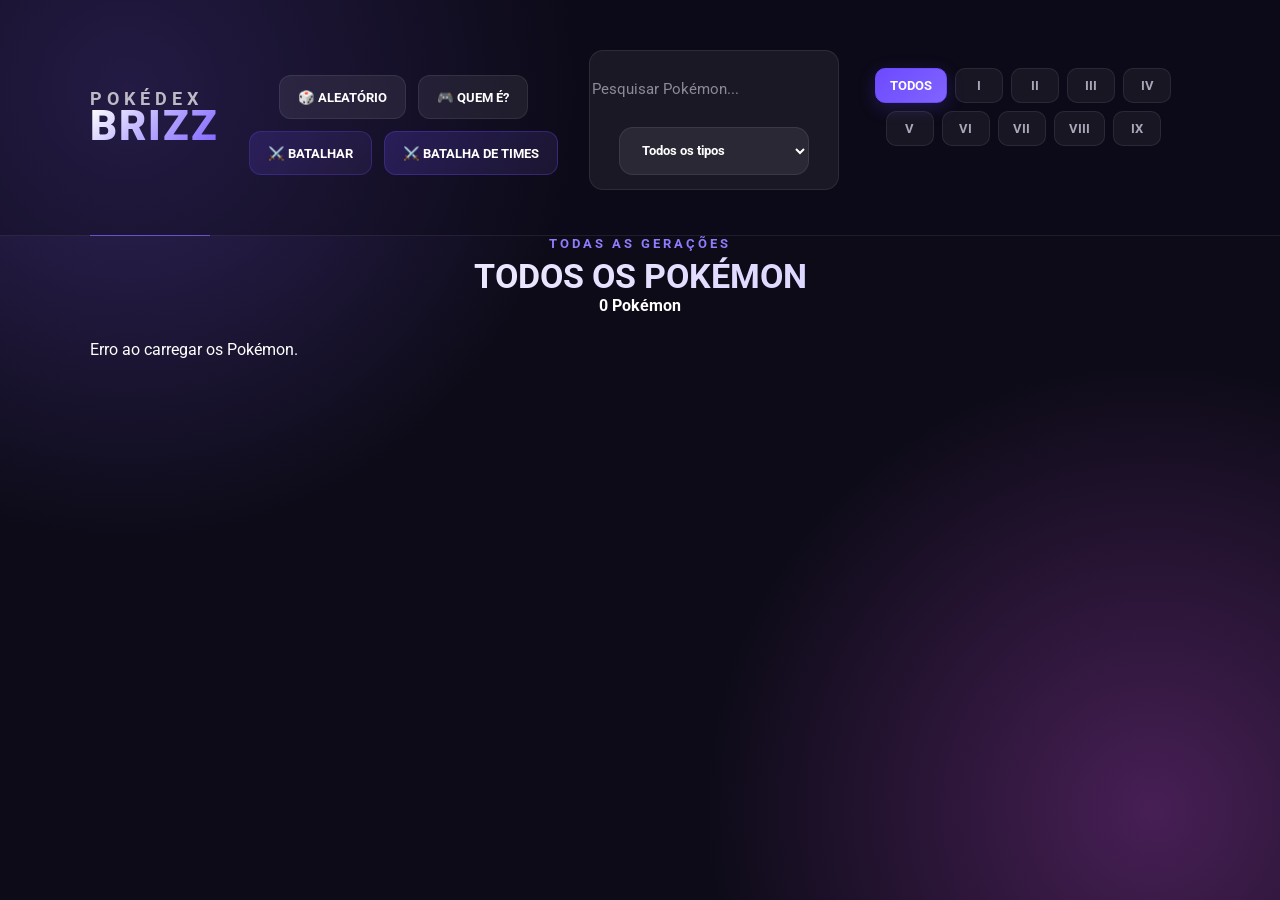
==== commit 854f4ac1: "Update index.html" ====
--- a/index.html
+++ b/index.html
@@ -8,6 +8,17 @@
     <title>Pokédex Brizz</title>
 
     <link rel="stylesheet" href="style.css">
+
+    <!-- Google tag (gtag.js) -->
+<script async src="https://www.googletagmanager.com/gtag/js?id=G-L8H5EGWDR2"></script>
+<script>
+  window.dataLayer = window.dataLayer || [];
+  function gtag(){dataLayer.push(arguments);}
+  gtag('js', new Date());
+
+  gtag('config', 'G-L8H5EGWDR2');
+</script>
+    
 </head>
 
 <body>
--- a/style.css
+++ b/style.css
@@ -216,6 +216,25 @@
     box-shadow: 0 8px 25px rgba(109, 74, 255, 0.18);
 }
 
+#teamBattleButton {
+    background: linear-gradient(
+        135deg,
+        rgba(109, 74, 255, 0.22),
+        rgba(155, 124, 255, 0.1)
+    );
+    border-color: rgba(109, 74, 255, 0.3);
+}
+
+#teamBattleButton:hover {
+    background: linear-gradient(
+        135deg,
+        rgba(109, 74, 255, 0.35),
+        rgba(155, 124, 255, 0.16)
+    );
+    border-color: rgba(109, 74, 255, 0.6);
+    box-shadow: 0 8px 25px rgba(109, 74, 255, 0.2);
+}
+
 .generations {
     display: flex;
     gap: 8px;
@@ -259,9 +278,11 @@
 
 .regionTitle {
     margin-bottom: 25px;
+    text-align: center;
 }
 
 .regionTitle span {
+    display: block;
     color: #8e7cff;
     font-size: 13px;
     font-weight: 700;
@@ -922,7 +943,7 @@
 .battleVS {
     text-align: center;
     color: #8170ff;
-    font-size: 25px;
+    font-size: 30px;
     font-weight: 900;
 }
 
@@ -1315,7 +1336,281 @@
     }
 }
 
+.teamBattleOverlay {
+    position: fixed;
+    inset: 0;
+    background: rgba(10, 5, 25, 0.88);
+    backdrop-filter: blur(6px);
+    display: none;
+    justify-content: center;
+    align-items: center;
+    padding: 20px;
+    z-index: 9999;
+}
+
+.teamBattleOverlay.active {
+    display: flex;
+    animation: overlayFade 0.2s ease both;
+}
+
+.teamBattleModal {
+    width: min(1100px, 100%);
+    max-height: 94vh;
+    overflow-y: auto;
+    background: #171126;
+    border: 1px solid rgba(255, 255, 255, 0.1);
+    border-radius: 24px;
+    padding: 30px;
+    position: relative;
+    box-shadow: 0 20px 60px rgba(0, 0, 0, 0.5);
+    animation: teamBattleOpen 0.25s ease;
+}
+
+@keyframes teamBattleOpen {
+    from {
+        opacity: 0;
+        transform: scale(0.96);
+    }
+
+    to {
+        opacity: 1;
+        transform: scale(1);
+    }
+}
+
+.teamBattleModal h2 {
+    text-align: center;
+    margin: 0 0 10px;
+    font-size: 28px;
+}
+
+.teamBattleSubtitle {
+    text-align: center;
+    color: #888291;
+    margin-bottom: 30px;
+}
+
+.closeTeamBattle {
+    position: absolute;
+    top: 18px;
+    right: 18px;
+    width: 38px;
+    height: 38px;
+    border: none;
+    border-radius: 50%;
+    background: rgba(255, 255, 255, 0.08);
+    color: white;
+    font-size: 18px;
+    cursor: pointer;
+    transition: 0.2s;
+}
+
+.closeTeamBattle:hover {
+    background: rgba(255, 255, 255, 0.16);
+    transform: scale(1.05);
+}
+
+.teamsContainer {
+    display: grid;
+    grid-template-columns: 1fr 80px 1fr;
+    align-items: center;
+    gap: 20px;
+}
+
+.team {
+    background: rgba(255, 255, 255, 0.035);
+    border-radius: 18px;
+    padding: 18px;
+}
+
+.team h3 {
+    text-align: center;
+    margin: 0 0 15px;
+    font-size: 20px;
+}
+
+.redTeam {
+    border: 1px solid rgba(255, 70, 70, 0.2);
+}
+
+.blueTeam {
+    border: 1px solid rgba(70, 120, 255, 0.2);
+}
+
+.teamPokemonList {
+    display: grid;
+    grid-template-columns: repeat(3, 1fr);
+    gap: 10px;
+}
+
+.teamPokemon {
+    background: rgba(255, 255, 255, 0.05);
+    border-radius: 12px;
+    padding: 8px;
+    text-align: center;
+    transition: 0.2s;
+}
+
+.teamPokemon:hover {
+    transform: translateY(-3px);
+    background: rgba(255, 255, 255, 0.09);
+}
+
+.teamPokemon img {
+    width: 85px;
+    height: 85px;
+    object-fit: contain;
+}
+
+.teamPokemon span {
+    display: block;
+    font-size: 12px;
+    font-weight: 700;
+    text-transform: capitalize;
+}
+
+.teamPokemon small {
+    opacity: 0.55;
+    font-size: 10px;
+}
+
+.teamPokemon.defeated {
+    opacity: 0.25;
+    filter: grayscale(1);
+}
+
+.teamPokemon.activePokemon {
+    border: 1px solid rgba(255, 255, 255, 0.4);
+    transform: translateY(-3px);
+}
+
+.teamBattleControls {
+    display: flex;
+    justify-content: center;
+    gap: 15px;
+    margin: 25px 0;
+}
+
+.battleActionButton {
+    border: none;
+    border-radius: 12px;
+    padding: 12px 22px;
+    color: white;
+    background: #6d4aff;
+    font-weight: 700;
+    cursor: pointer;
+    transition: 0.2s;
+}
+
+.battleActionButton:hover {
+    transform: translateY(-2px);
+    filter: brightness(1.1);
+}
+
+.battleActionButton:disabled {
+    opacity: 0.45;
+    cursor: not-allowed;
+    transform: none;
+}
+
+.teamBattleArena {
+    display: grid;
+    grid-template-columns: 1fr auto 1fr;
+    align-items: center;
+    gap: 30px;
+    margin-top: 20px;
+    padding: 25px;
+    background: rgba(0, 0, 0, 0.15);
+    border-radius: 20px;
+}
+
+.teamFighter {
+    text-align: center;
+}
+
+.teamFighter img {
+    width: 220px;
+    height: 220px;
+    object-fit: contain;
+}
+
+.teamFighter h3 {
+    margin: 5px 0 10px;
+    font-size: 20px;
+    text-transform: capitalize;
+}
+
+.teamHPBar {
+    width: 100%;
+    height: 12px;
+    background: rgba(255, 255, 255, 0.08);
+    border-radius: 20px;
+    overflow: hidden;
+}
+
+.teamHPFill {
+    width: 100%;
+    height: 100%;
+    background: #4ade80;
+    transition: width 0.3s ease;
+}
+
+.teamFightCenter {
+    display: flex;
+    flex-direction: column;
+    align-items: center;
+    gap: 12px;
+    text-align: center;
+    min-width: 130px;
+}
+
+#teamBattleMessage {
+    min-height: 25px;
+    font-weight: 700;
+    color: #aaa5b9;
+}
+
+.teamBattleWinner {
+    font-size: 24px;
+    font-weight: 900;
+    color: #9b7cff;
+}
+
+.battleHit {
+    animation: teamHit 0.25s ease;
+}
+
+@keyframes teamHit {
+    0% {
+        transform: translateX(0);
+    }
+
+    40% {
+        transform: translateX(-8px);
+    }
+
+    80% {
+        transform: translateX(8px);
+    }
+
+    100% {
+        transform: translateX(0);
+    }
+}
+
+@media (max-width: 900px) {
+    .teamsContainer {
+        grid-template-columns: 1fr;
+        gap: 15px;
+    }
+
+    .teamBattleVS {
+        display: none;
+    }
+}
+
 @media (max-width: 700px) {
+
     .header {
         align-items: flex-start;
         flex-direction: column;
@@ -1423,9 +1718,43 @@
     .battleStats {
         grid-template-columns: 1fr;
     }
+
+    .teamBattleModal {
+        padding: 20px 15px;
+        border-radius: 18px;
+    }
+
+    .teamPokemonList {
+        grid-template-columns: repeat(3, 1fr);
+    }
+
+    .teamPokemon img {
+        width: 65px;
+        height: 65px;
+    }
+
+    .teamBattleArena {
+        grid-template-columns: 1fr;
+        gap: 10px;
+        padding: 15px;
+    }
+
+    .teamFighter img {
+        width: 150px;
+        height: 150px;
+    }
+
+    .teamBattleControls {
+        flex-direction: column;
+    }
+
+    .battleActionButton {
+        width: 100%;
+    }
 }
 
 @media (prefers-reduced-motion: reduce) {
+
     *,
     *::before,
     *::after {
@@ -1435,3 +1764,591 @@
         transition-duration: 0.01ms !important;
     }
 }
+
+/* =========================================
+   AJUSTES DE INTERFACE
+   ========================================= */
+
+.header {
+    gap: 18px;
+}
+
+.controls {
+    display: flex;
+    align-items: center;
+    justify-content: center;
+    gap: 12px;
+    flex-wrap: wrap;
+    width: 100%;
+}
+
+.controls button {
+    min-height: 44px;
+    padding: 10px 18px;
+    border-radius: 12px;
+    white-space: nowrap;
+}
+
+.searchBox {
+    display: flex;
+    align-items: center;
+    justify-content: center;
+    gap: 12px;
+    width: 100%;
+    max-width: 900px;
+    margin: 4px auto 0;
+}
+
+.searchBox input,
+.searchBox select {
+    min-height: 44px;
+}
+
+.generations {
+    display: flex;
+    justify-content: center;
+    align-items: center;
+    gap: 8px;
+    flex-wrap: wrap;
+    width: 100%;
+    margin-top: 4px;
+}
+
+.generation {
+    min-width: 48px;
+    padding: 9px 14px;
+}
+
+
+/* =========================================
+   BATALHA DE TIMES
+   ========================================= */
+
+.teamBattleModal {
+    width: min(1100px, 94vw);
+    max-height: 92vh;
+    overflow-y: auto;
+    padding: 30px;
+}
+
+.teamBattleModal h2 {
+    margin-bottom: 4px;
+    text-align: center;
+    font-size: 28px;
+}
+
+.teamBattleSubtitle {
+    text-align: center;
+    margin: 0 0 25px;
+    opacity: 0.75;
+    font-weight: 700;
+    letter-spacing: 2px;
+}
+
+
+/* TIMES */
+
+.teamsContainer {
+    display: grid;
+    grid-template-columns: 1fr 1fr;
+    gap: 24px;
+    margin-bottom: 28px;
+}
+
+.teamColumn {
+    padding: 18px;
+    border-radius: 18px;
+    background: rgba(20, 15, 45, 0.75);
+    border: 1px solid rgba(255, 255, 255, 0.08);
+}
+
+.teamColumn h3 {
+    margin: 0 0 15px;
+    text-align: center;
+    font-size: 18px;
+}
+
+.redTeamColumn {
+    border-color: rgba(255, 70, 70, 0.35);
+    box-shadow: 0 0 20px rgba(255, 50, 50, 0.06);
+}
+
+.blueTeamColumn {
+    border-color: rgba(70, 130, 255, 0.35);
+    box-shadow: 0 0 20px rgba(70, 130, 255, 0.06);
+}
+
+
+/* LISTA DOS POKÉMON */
+
+.teamPokemonList {
+    display: grid;
+    grid-template-columns: repeat(3, 1fr);
+    gap: 10px;
+}
+
+.teamPokemon {
+    min-width: 0;
+    min-height: 95px;
+    padding: 9px;
+    display: flex;
+    flex-direction: column;
+    align-items: center;
+    justify-content: center;
+    gap: 4px;
+    border-radius: 13px;
+    background: rgba(255, 255, 255, 0.045);
+    border: 1px solid rgba(255, 255, 255, 0.08);
+    transition: transform 0.2s ease,
+                border-color 0.2s ease,
+                opacity 0.2s ease,
+                background 0.2s ease;
+}
+
+.teamPokemon img {
+    width: 58px;
+    height: 58px;
+    object-fit: contain;
+    image-rendering: pixelated;
+}
+
+.teamPokemon div {
+    display: flex;
+    flex-direction: column;
+    align-items: center;
+    min-width: 0;
+}
+
+.teamPokemon strong {
+    max-width: 100%;
+    overflow: hidden;
+    text-overflow: ellipsis;
+    white-space: nowrap;
+    font-size: 12px;
+}
+
+.teamPokemon span {
+    font-size: 10px;
+    opacity: 0.55;
+}
+
+.teamPokemon.active {
+    transform: translateY(-3px);
+    border-color: #8c6cff;
+    background: rgba(109, 74, 255, 0.16);
+    box-shadow: 0 0 14px rgba(109, 74, 255, 0.18);
+}
+
+.teamPokemon.defeated {
+    opacity: 0.25;
+    filter: grayscale(1);
+}
+
+
+/* =========================================
+   ARENA
+   ========================================= */
+
+.teamFightArena {
+    display: grid;
+    grid-template-columns: minmax(0, 1fr) 150px minmax(0, 1fr);
+    align-items: center;
+    gap: 22px;
+    padding: 28px 20px;
+    margin-top: 10px;
+    border-radius: 22px;
+    background:
+        radial-gradient(
+            circle at center,
+            rgba(109, 74, 255, 0.12),
+            transparent 65%
+        ),
+        rgba(8, 6, 22, 0.72);
+    border: 1px solid rgba(109, 74, 255, 0.2);
+}
+
+
+/* LUTADOR */
+
+.teamFighter {
+    min-height: 280px;
+    padding: 20px;
+    display: flex;
+    flex-direction: column;
+    align-items: center;
+    justify-content: center;
+    border-radius: 20px;
+    background: rgba(255, 255, 255, 0.035);
+    border: 1px solid rgba(255, 255, 255, 0.07);
+}
+
+.teamFighter img {
+    width: min(220px, 100%);
+    height: 190px;
+    object-fit: contain;
+    transition: transform 0.25s ease;
+}
+
+.teamFighter strong {
+    margin-top: 5px;
+    font-size: 20px;
+    text-align: center;
+}
+
+.teamFighter:hover img {
+    transform: translateY(-5px) scale(1.04);
+}
+
+
+/* RED */
+
+.redTeamColumn + .blueTeamColumn {
+    position: relative;
+}
+
+
+/* HP */
+
+.teamHPBar {
+    width: min(260px, 90%);
+    height: 12px;
+    margin-top: 13px;
+    overflow: hidden;
+    border-radius: 999px;
+    background: rgba(255, 255, 255, 0.1);
+}
+
+.teamHPFill {
+    width: 100%;
+    height: 100%;
+    border-radius: inherit;
+    transition: width 0.35s ease;
+    background: linear-gradient(
+        90deg,
+        #ff3d55,
+        #ff7b7b
+    );
+}
+
+.blueTeamColumn ~ .teamFightArena .teamHPFill {
+    background: linear-gradient(
+        90deg,
+        #4285ff,
+        #75a8ff
+    );
+}
+
+.teamFighter span {
+    margin-top: 6px;
+    font-size: 12px;
+    opacity: 0.7;
+}
+
+
+/* =========================================
+   CENTRO DA BATALHA
+   ========================================= */
+
+.teamFightCenter {
+    min-height: 180px;
+    display: flex;
+    flex-direction: column;
+    align-items: center;
+    justify-content: center;
+    text-align: center;
+    gap: 12px;
+}
+
+.teamFightCenter > strong:first-child {
+    font-size: 32px;
+    letter-spacing: 3px;
+    text-shadow: 0 0 15px rgba(109, 74, 255, 0.5);
+}
+
+#teamBattleMessage {
+    min-height: 38px;
+    max-width: 150px;
+    font-size: 12px;
+    line-height: 1.4;
+    opacity: 0.8;
+}
+
+.teamBattleWinner {
+    min-height: 25px;
+    font-size: 18px;
+}
+
+
+/* =========================================
+   BOTÕES DA BATALHA
+   ========================================= */
+
+.teamBattleButtons {
+    display: flex;
+    justify-content: center;
+    align-items: center;
+    gap: 14px;
+    margin-top: 24px;
+    flex-wrap: wrap;
+}
+
+.teamBattleButtons button {
+    min-height: 46px;
+    padding: 11px 22px;
+    border-radius: 12px;
+    font-weight: 700;
+    cursor: pointer;
+    transition:
+        transform 0.2s ease,
+        box-shadow 0.2s ease,
+        opacity 0.2s ease;
+}
+
+.teamBattleButtons button:hover:not(:disabled) {
+    transform: translateY(-2px);
+    box-shadow: 0 7px 20px rgba(109, 74, 255, 0.18);
+}
+
+.teamBattleButtons button:disabled {
+    opacity: 0.45;
+    cursor: not-allowed;
+}
+
+
+/* =========================================
+   IMPACTO DOS ATAQUES
+   ========================================= */
+
+.teamFighter img.hit {
+    animation: teamHit 0.3s ease;
+}
+
+@keyframes teamHit {
+
+    0% {
+        transform: translateX(0);
+    }
+
+    30% {
+        transform: translateX(-10px);
+    }
+
+    60% {
+        transform: translateX(10px);
+    }
+
+    100% {
+        transform: translateX(0);
+    }
+
+}
+
+
+/* =========================================
+   RESPONSIVO
+   ========================================= */
+
+@media (max-width: 800px) {
+
+    .controls {
+        gap: 8px;
+    }
+
+    .controls button {
+        padding: 9px 13px;
+        font-size: 12px;
+    }
+
+    .searchBox {
+        flex-direction: column;
+    }
+
+    .searchBox input,
+    .searchBox select {
+        width: 100%;
+    }
+
+    .teamsContainer {
+        grid-template-columns: 1fr;
+        gap: 15px;
+    }
+
+    .teamFightArena {
+        grid-template-columns: 1fr;
+        gap: 12px;
+        padding: 20px 12px;
+    }
+
+    .teamFightCenter {
+        min-height: 90px;
+        order: 2;
+    }
+
+    .teamFighter {
+        min-height: 230px;
+    }
+
+    .teamFighter img {
+        width: 170px;
+        height: 150px;
+    }
+
+    .teamPokemonList {
+        grid-template-columns: repeat(3, 1fr);
+    }
+
+}
+
+
+@media (max-width: 480px) {
+
+    .controls button {
+        flex: 1 1 calc(50% - 8px);
+        min-width: 130px;
+    }
+
+    .teamBattleModal {
+        padding: 20px 12px;
+    }
+
+    .teamPokemonList {
+        grid-template-columns: repeat(2, 1fr);
+    }
+
+    .teamFighter img {
+        width: 150px;
+        height: 135px;
+    }
+
+    .teamBattleButtons {
+        flex-direction: column;
+    }
+
+    .teamBattleButtons button {
+        width: 100%;
+    }
+
+}
+
+.searchBox {
+    display: flex;
+    gap: 14px;
+    align-items: center;
+    flex-wrap: wrap;
+}
+
+.searchBox input {
+    flex: 1;
+    min-width: 280px;
+    height: 48px;
+    padding: 0 18px;
+    box-sizing: border-box;
+}
+
+.searchBox select {
+    width: 190px;
+    min-width: 190px;
+    height: 48px;
+    box-sizing: border-box;
+}
+
+@media (max-width: 700px) {
+    .searchBox {
+        flex-direction: column;
+        align-items: stretch;
+    }
+
+    .searchBox input,
+    .searchBox select {
+        width: 100%;
+        min-width: 0;
+    }
+}
+
+.pokemon .type {
+    display: inline-flex;
+    align-items: center;
+    justify-content: center;
+    min-width: 72px;
+    height: 28px;
+    padding: 0 10px;
+    border-radius: 6px;
+    font-size: 11px;
+    font-weight: 800;
+    letter-spacing: 0.5px;
+    color: white;
+    text-shadow: 1px 1px 2px rgba(0, 0, 0, 0.5);
+    box-sizing: border-box;
+}
+
+.type.normal {
+    background: #a8a77a;
+}
+
+.type.fire {
+    background: #ee8130;
+}
+
+.type.water {
+    background: #6390f0;
+}
+
+.type.electric {
+    background: #f7d02c;
+}
+
+.type.grass {
+    background: #7ac74c;
+}
+
+.type.ice {
+    background: #96d9d6;
+}
+
+.type.fighting {
+    background: #c22e28;
+}
+
+.type.poison {
+    background: #a33ea1;
+}
+
+.type.ground {
+    background: #e2bf65;
+}
+
+.type.flying {
+    background: #a98ff3;
+}
+
+.type.psychic {
+    background: #f95587;
+}
+
+.type.bug {
+    background: #a6b91a;
+}
+
+.type.rock {
+    background: #b6a136;
+}
+
+.type.ghost {
+    background: #735797;
+}
+
+.type.dragon {
+    background: #6f35fc;
+}
+
+.type.dark {
+    background: #705746;
+}
+
+.type.steel {
+    background: #b7b7ce;
+}
+
+.type.fairy {
+    background: #d685ad;
+}
